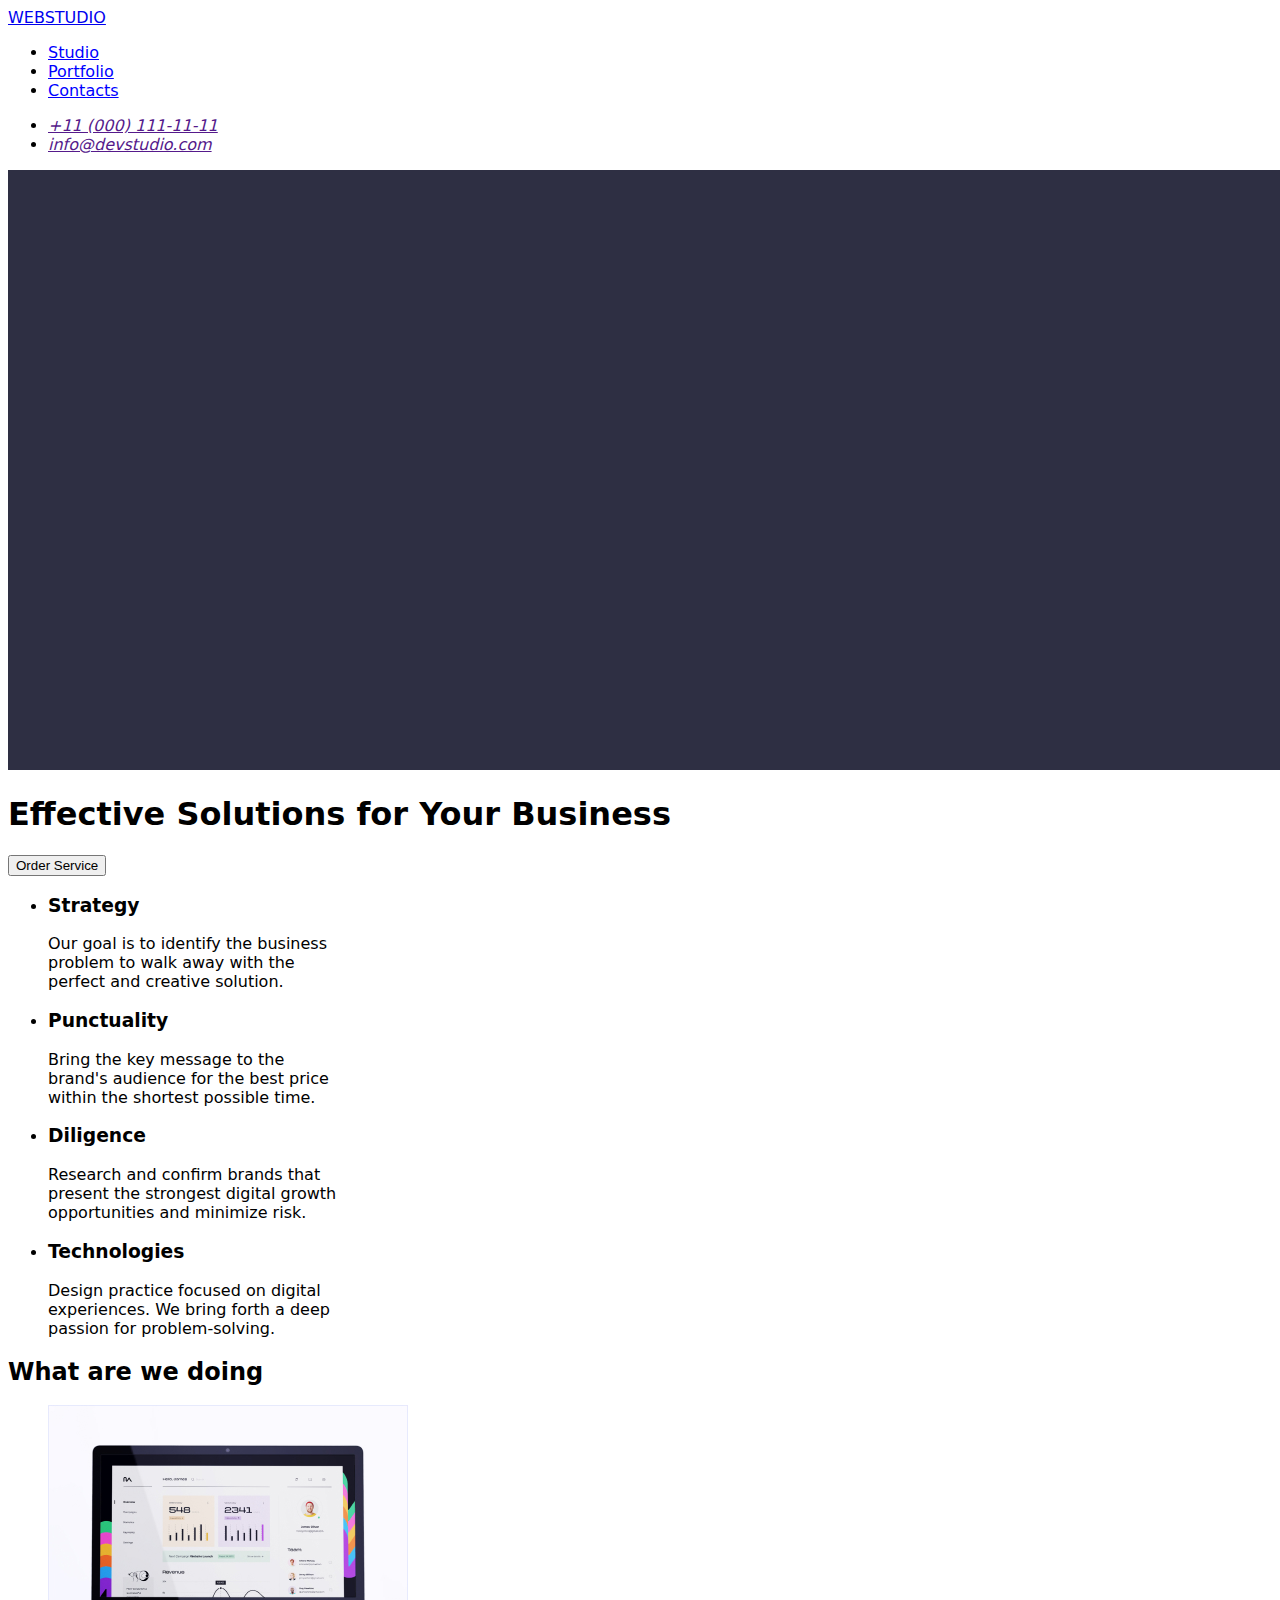
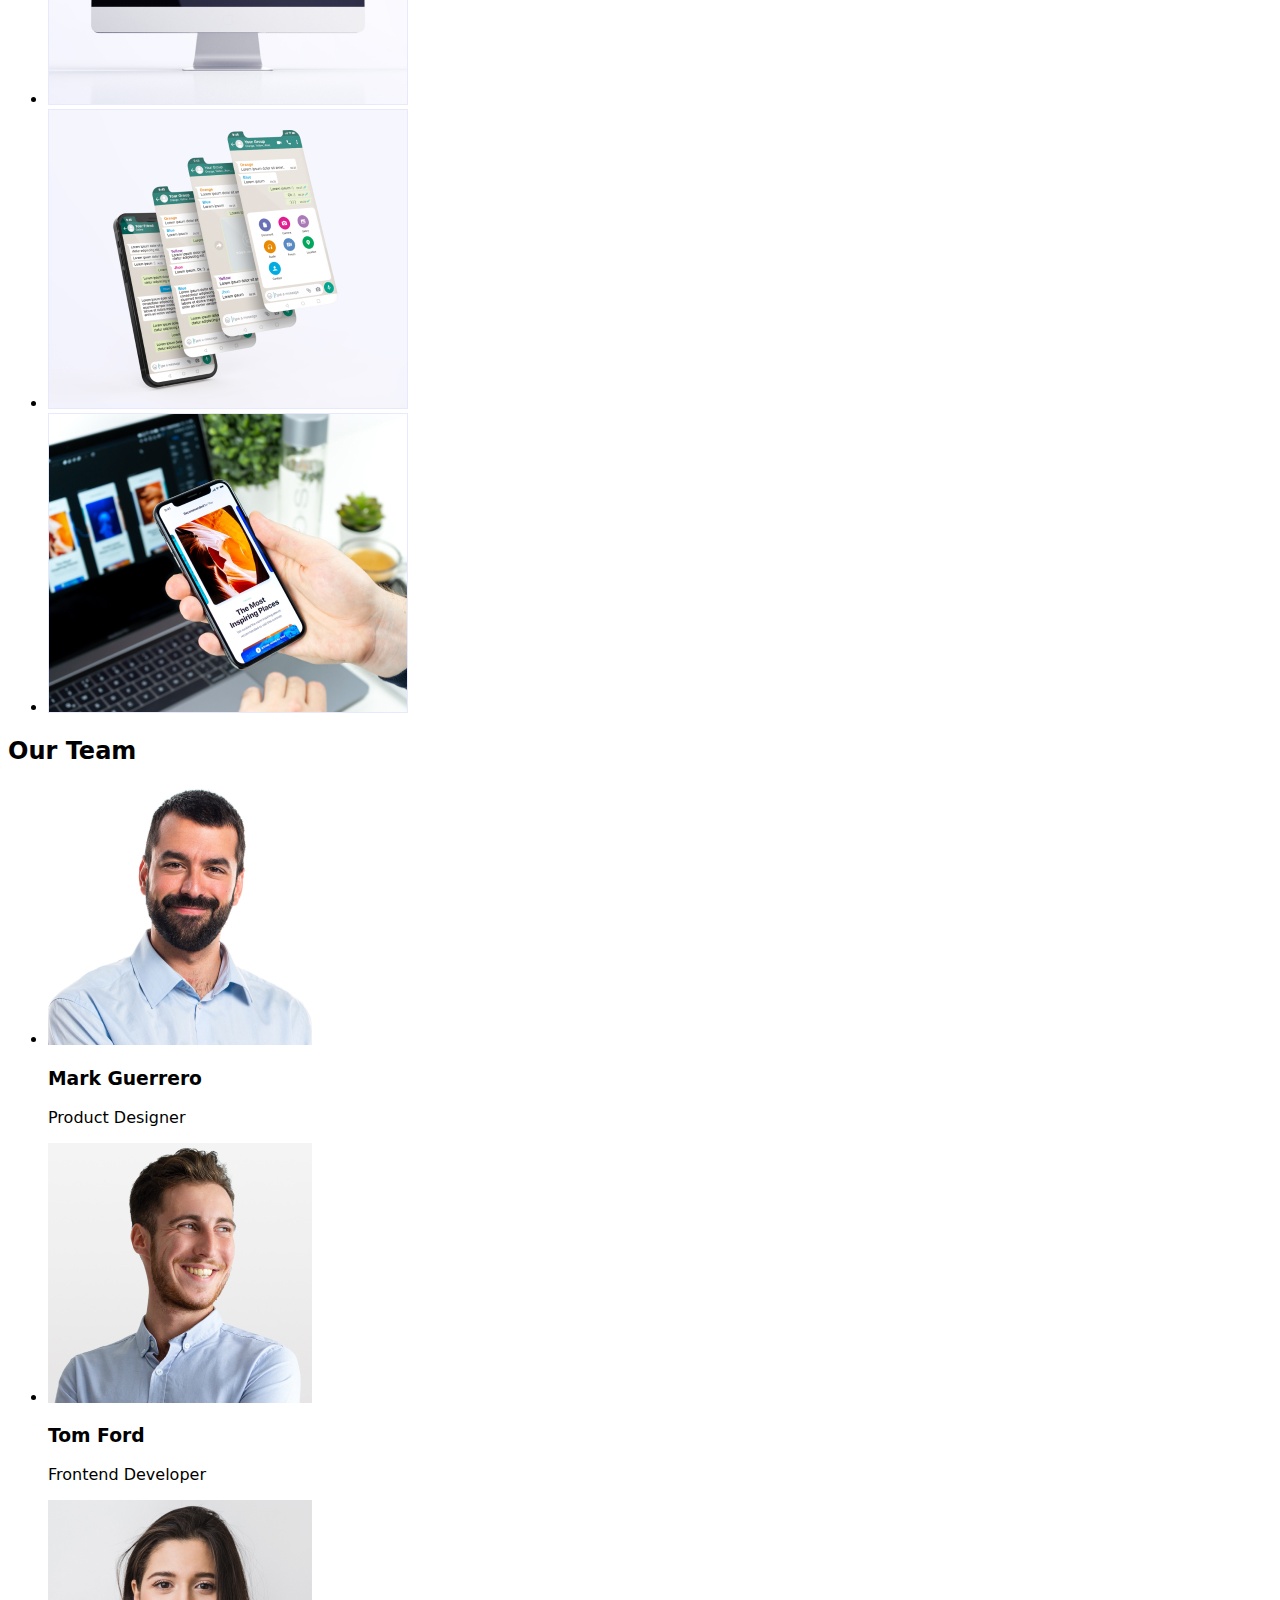
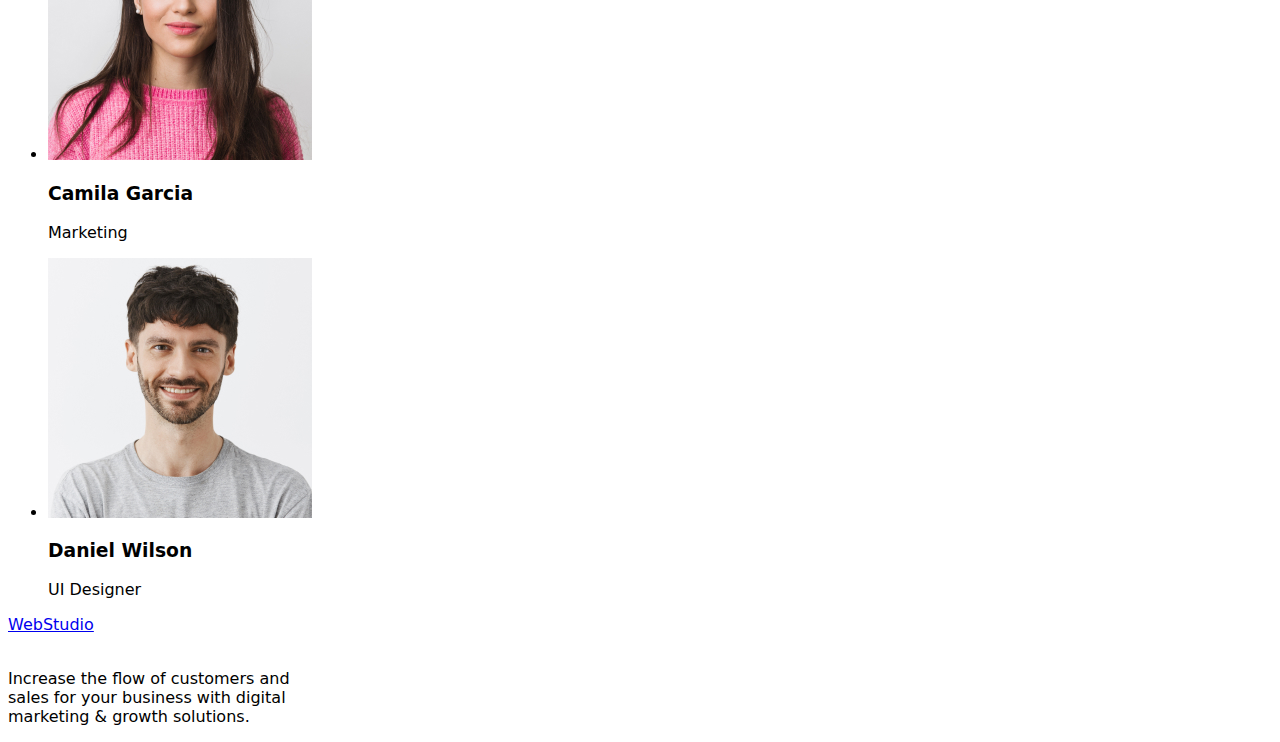
==== index.html @ 51aac75b "HW2" ====
<!doctype html>
<html lang="en">
    <head>
        <title>
            Effective Solutions for Your Business
        </title>

        <link rel="stylesheet" href="./css/style.css" />
        <link
        href="https://fonts.googleapis.com/css2?family=Raleway:wght@700&family=Roboto:wght@400;500;700;900&display=swap"
        rel="stylesheet"
      />
    </head>
    
    <body>

        <header class="main-header">

            <nav class="main-header-nav">
               <a href="index.html">WEBSTUDIO</a>

            <ul class="main-header-menu">
                
               <li class="main-header-menu-item"><a class="main-header-menu-link" href="index.html">Studio</a></li>
               <li class="main-header-menu-item"><a class="main-header-menu-link" href="portfolio.html">Portfolio</a></li>
               <li class="main-header-menu-item"><a class="main-header-menu-link" href="/">Contacts</a></li>
            
            </ul>
            </nav>

            <address>
                <ul>
                    <li><a href="">+11 (000) 111-11-11</a></li>
                    <li><a href="">info@devstudio.com</a></li>
                </ul>
            </address>
            
        </header>

        <main>
            <section class="hero">
                <img src="images/Dark-bg.jpg" alt="" width="1440">
                <h1>Effective Solutions
                for Your Business</h1>
                <button type="button">Order Service</button>
            </section>

            <section>
                <ul>
                    <li>
                        <h3>Strategy</h3>
                <p>Our goal is to identify the business <br>
                problem to walk away with the <br>
                perfect and creative solution.</p>
                    </li>
                    <li>
                        <h3>Punctuality</h3>
                <p>Bring the key message to the <br>
                brand's audience for the best price <br>
                within the shortest possible time.
            </p>
                    </li>
                    <li>
                        <h3>Diligence</h3>
                <p>Research and confirm brands that <br>
                present the strongest digital growth <br>
                opportunities and minimize risk.
            </p>
                    </li>
                    <li>
                        <h3>Technologies</h3>
                <p>Design practice focused on digital <br>
                experiences. We bring forth a deep <br>
                passion for problem-solving.
            </p>
                    </li>
                </ul>
                
            </section>
            
            
            
            
            
            <section class="What are we doing">
                <h2>What are we doing</h2>
                <ul>
                    <li>
                        <img src="images/img1.jpg" alt="monitor" width="360">
                    </li>
                    
                    <li><img src="images/img2.jpg" alt="smartphone1" width="360">
                    </li>
                    <li>
                        <img src="images/img3.jpg" alt="smartphone2" width="360">
                    </li>
                </ul>
                
                
            </section>
            
            <section class="Our Team">

                <h2>Our Team</h2>
                <ul>
                    <li>
                        <img src="images/TeamCard1.jpg" alt="" width="264">
                        <h3>Mark Guerrero</h3>
                        <p>Product Designer</p>
                    </li>
                    <li>
                        <img src="images/TeamCard2.jpg" alt="" width="264">
                        <h3>Tom Ford</h3>
                        <p>Frontend Developer</p>
                    </li>
                    <li>
                        <img src="images/TeamCard3.jpg" alt="" width="264">
                        <h3>Camila Garcia</h3>
                        <p>Marketing</p>
                    </li>
                    <li>
                        <img src="images/TeamCard4.jpg" alt="" width="264">
                        <h3>Daniel Wilson</h3>
                        <p>UI Designer</p>
                    </li>
                </ul>
                
                </section>

                    

        </main>

        <footer>
            <a href="index.html">WebStudio</a>
            <p> <br>
            Increase the flow of customers and <br> 
            sales for your business with digital <br> 
            marketing & growth solutions.
        </p>


        </footer>
         
    </body>
</html>
---- css/style.css ----
.main-header-menu-item > a {
    color: blue;

}
.main-header-menu-item > a:hover {
    color: green
}

body {
    font-family: system-ui, -apple-system, BlinkMacSystemFont, 'Segoe UI', Roboto, Oxygen, Ubuntu, Cantarell, 'Open Sans', 'Helvetica Neue', sans-serif;
}
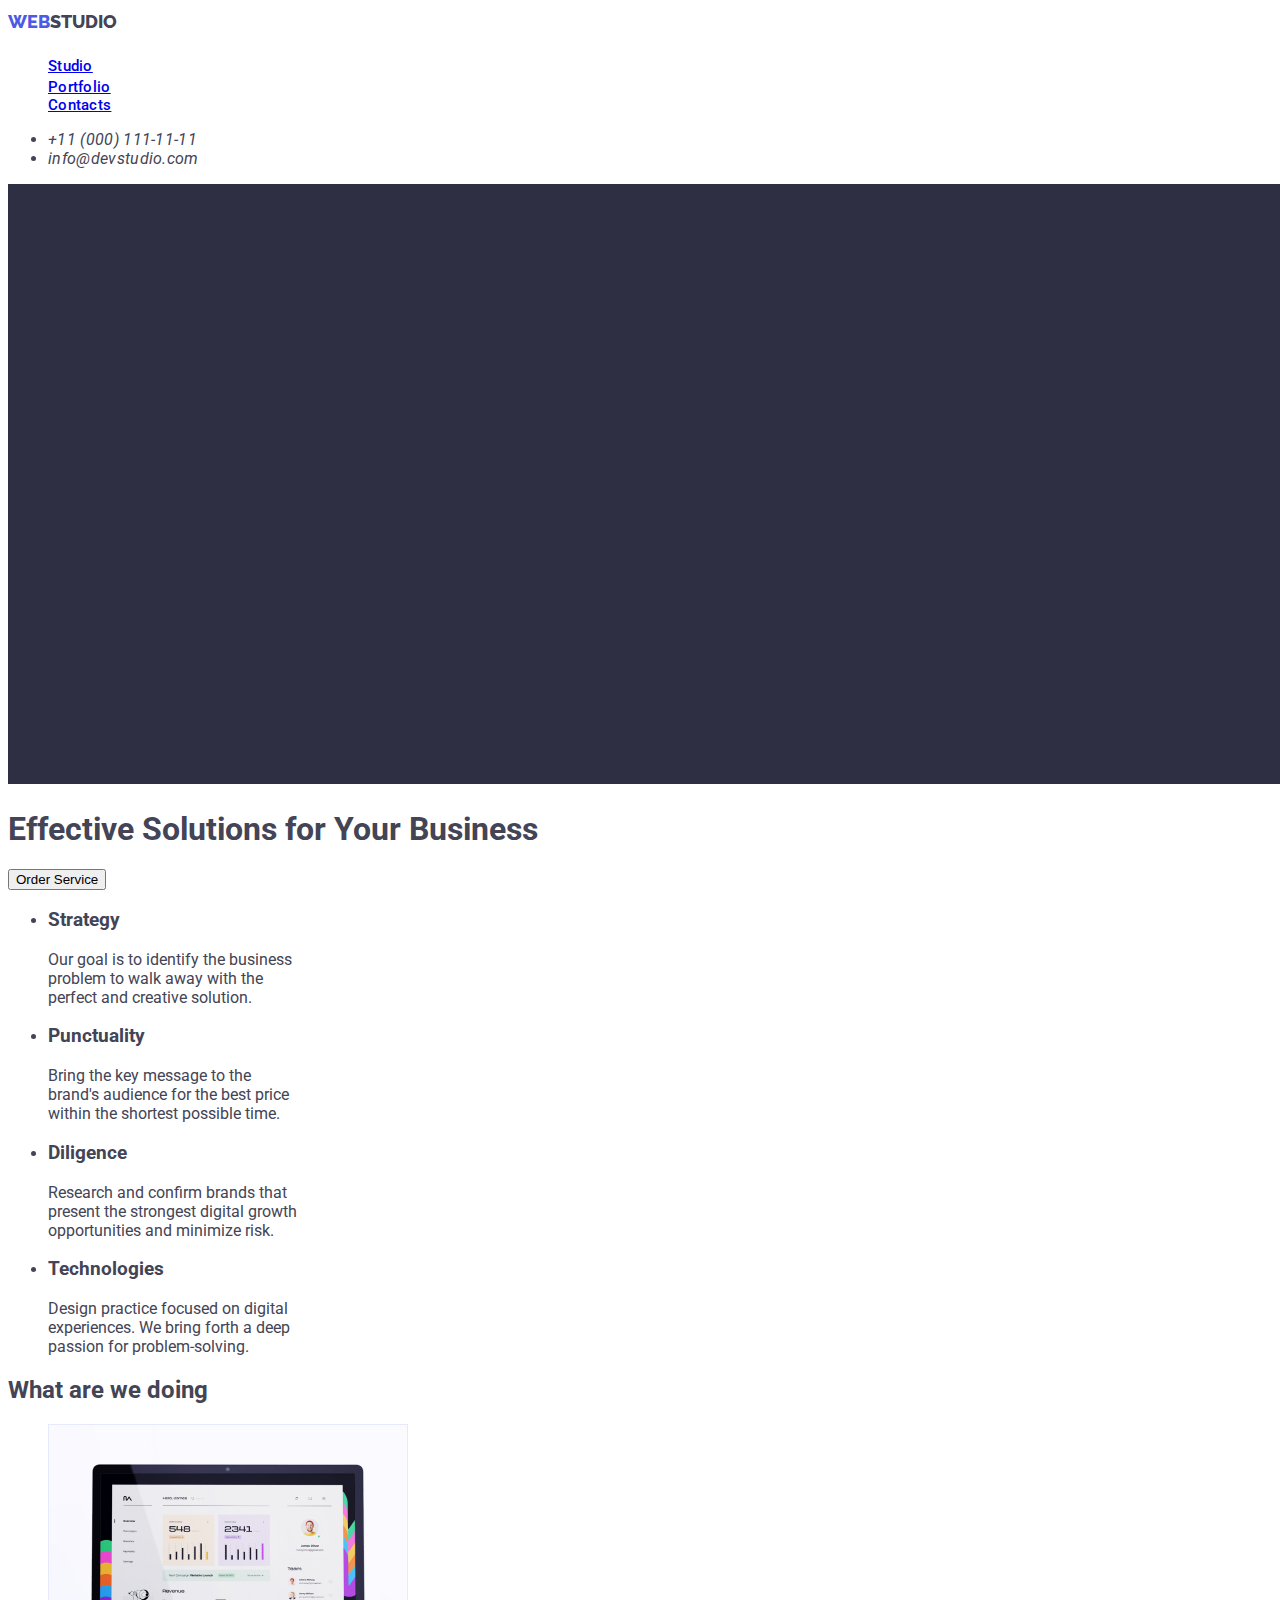
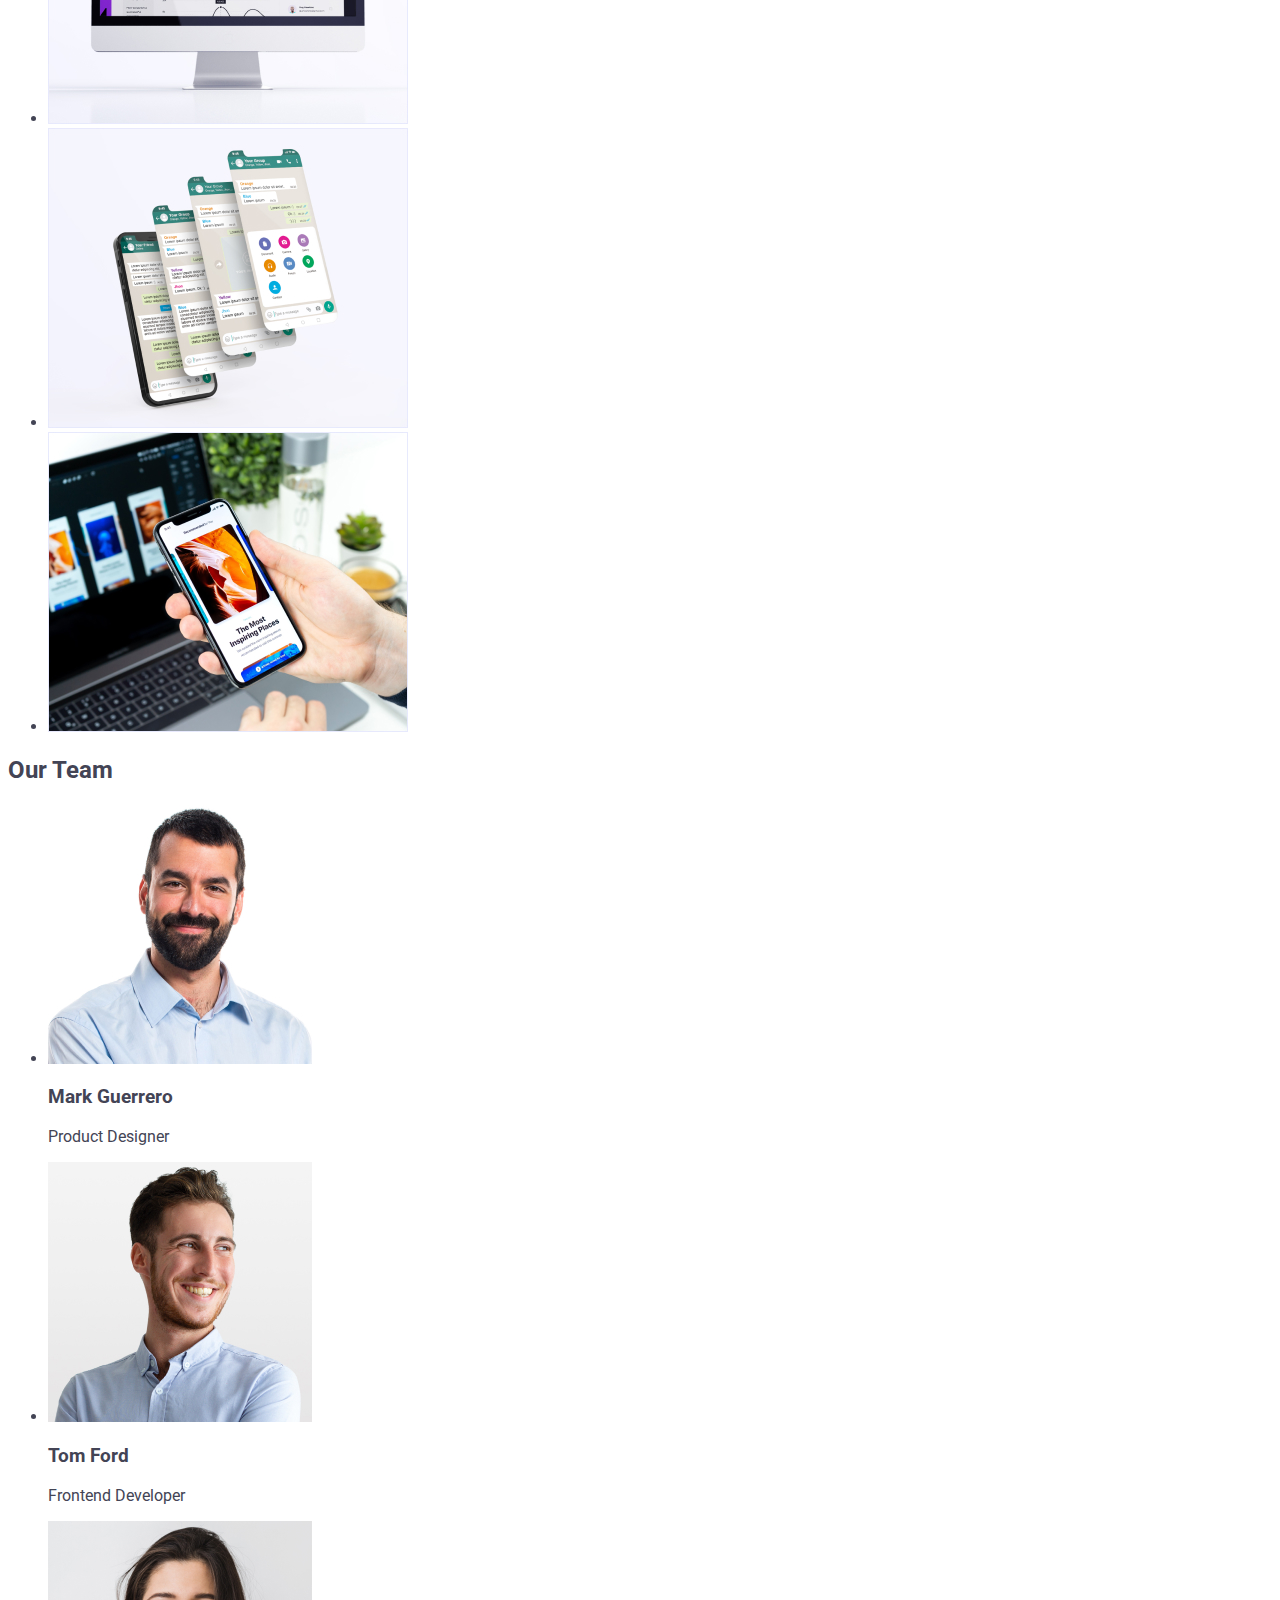
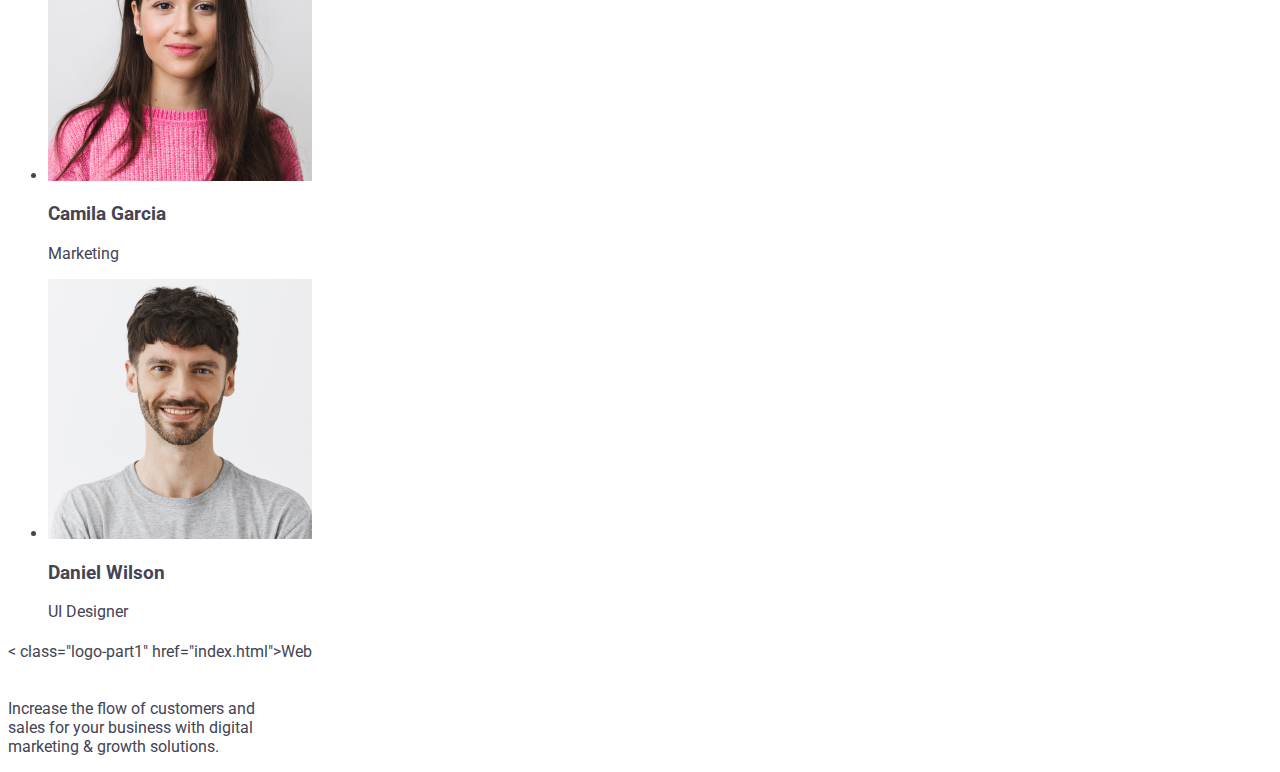
==== commit 6de7864d: "Ok" ====
--- a/index.html
+++ b/index.html
@@ -1,146 +1,134 @@
-<!doctype html>
+<!DOCTYPE html>
 <html lang="en">
-    <head>
-        <title>
-            Effective Solutions for Your Business
-        </title>
+  <head>
+    <title>Effective Solutions for Your Business</title>
 
-        <link rel="stylesheet" href="./css/style.css" />
-        <link
-        href="https://fonts.googleapis.com/css2?family=Raleway:wght@700&family=Roboto:wght@400;500;700;900&display=swap"
-        rel="stylesheet"
-      />
-    </head>
-    
-    <body>
+    <link rel="stylesheet" href="./css/style.css" />
+    <link
+      href="https://fonts.googleapis.com/css2?family=Raleway:wght@700&family=Roboto:wght@400;500;700;900&display=swap"
+      rel="stylesheet"
+    />
+  </head>
 
-        <header class="main-header">
+  <body>
+    <header class="page-header">
+      <nav>
+        <a class="logo-part1" href="index.html">WEB<span class="logo-part2black">STUDIO</span>
 
-            <nav class="main-header-nav">
-               <a href="index.html">WEBSTUDIO</a>
+        <ul class="nav-menu-list">
+          <li class="item">
+            <a class="current-page" href="index.html">Studio</a>
+          </li>
+          <li class="item">
+            <a class="page" href="portfolio.html">Portfolio</a>
+          </li>
+          <li class="item">
+            <a class="page" href="/">Contacts</a>
+          </li>
+        </ul>
+      </nav>
 
-            <ul class="main-header-menu">
-                
-               <li class="main-header-menu-item"><a class="main-header-menu-link" href="index.html">Studio</a></li>
-               <li class="main-header-menu-item"><a class="main-header-menu-link" href="portfolio.html">Portfolio</a></li>
-               <li class="main-header-menu-item"><a class="main-header-menu-link" href="/">Contacts</a></li>
-            
-            </ul>
-            </nav>
+      <address>
+        <ul class="contacts-menu">
+          <li><a class="item" href="tel:+11 (000) 111-11-11">+11 (000) 111-11-11</a></li>
+          <li><a class="item" href="mailto:info@devstudio.com">info@devstudio.com</a></li>
+        </ul>
+      </address>
+    </header>
 
-            <address>
-                <ul>
-                    <li><a href="">+11 (000) 111-11-11</a></li>
-                    <li><a href="">info@devstudio.com</a></li>
-                </ul>
-            </address>
-            
-        </header>
+    <main>
+      <section class="hero">
+        <img src="images/Dark-bg.jpg" alt="" width="1440" />
+        <h1>Effective Solutions for Your Business</h1>
+        <button type="button">Order Service</button>
+      </section>
 
-        <main>
-            <section class="hero">
-                <img src="images/Dark-bg.jpg" alt="" width="1440">
-                <h1>Effective Solutions
-                for Your Business</h1>
-                <button type="button">Order Service</button>
-            </section>
+      <section>
+        <ul>
+          <li>
+            <h3>Strategy</h3>
+            <p>
+              Our goal is to identify the business <br />
+              problem to walk away with the <br />
+              perfect and creative solution.
+            </p>
+          </li>
+          <li>
+            <h3>Punctuality</h3>
+            <p>
+              Bring the key message to the <br />
+              brand's audience for the best price <br />
+              within the shortest possible time.
+            </p>
+          </li>
+          <li>
+            <h3>Diligence</h3>
+            <p>
+              Research and confirm brands that <br />
+              present the strongest digital growth <br />
+              opportunities and minimize risk.
+            </p>
+          </li>
+          <li>
+            <h3>Technologies</h3>
+            <p>
+              Design practice focused on digital <br />
+              experiences. We bring forth a deep <br />
+              passion for problem-solving.
+            </p>
+          </li>
+        </ul>
+      </section>
 
-            <section>
-                <ul>
-                    <li>
-                        <h3>Strategy</h3>
-                <p>Our goal is to identify the business <br>
-                problem to walk away with the <br>
-                perfect and creative solution.</p>
-                    </li>
-                    <li>
-                        <h3>Punctuality</h3>
-                <p>Bring the key message to the <br>
-                brand's audience for the best price <br>
-                within the shortest possible time.
-            </p>
-                    </li>
-                    <li>
-                        <h3>Diligence</h3>
-                <p>Research and confirm brands that <br>
-                present the strongest digital growth <br>
-                opportunities and minimize risk.
-            </p>
-                    </li>
-                    <li>
-                        <h3>Technologies</h3>
-                <p>Design practice focused on digital <br>
-                experiences. We bring forth a deep <br>
-                passion for problem-solving.
-            </p>
-                    </li>
-                </ul>
-                
-            </section>
-            
-            
-            
-            
-            
-            <section class="What are we doing">
-                <h2>What are we doing</h2>
-                <ul>
-                    <li>
-                        <img src="images/img1.jpg" alt="monitor" width="360">
-                    </li>
-                    
-                    <li><img src="images/img2.jpg" alt="smartphone1" width="360">
-                    </li>
-                    <li>
-                        <img src="images/img3.jpg" alt="smartphone2" width="360">
-                    </li>
-                </ul>
-                
-                
-            </section>
-            
-            <section class="Our Team">
+      <section class="What are we doing">
+        <h2>What are we doing</h2>
+        <ul>
+          <li>
+            <img src="images/img1.jpg" alt="monitor" width="360" />
+          </li>
 
-                <h2>Our Team</h2>
-                <ul>
-                    <li>
-                        <img src="images/TeamCard1.jpg" alt="" width="264">
-                        <h3>Mark Guerrero</h3>
-                        <p>Product Designer</p>
-                    </li>
-                    <li>
-                        <img src="images/TeamCard2.jpg" alt="" width="264">
-                        <h3>Tom Ford</h3>
-                        <p>Frontend Developer</p>
-                    </li>
-                    <li>
-                        <img src="images/TeamCard3.jpg" alt="" width="264">
-                        <h3>Camila Garcia</h3>
-                        <p>Marketing</p>
-                    </li>
-                    <li>
-                        <img src="images/TeamCard4.jpg" alt="" width="264">
-                        <h3>Daniel Wilson</h3>
-                        <p>UI Designer</p>
-                    </li>
-                </ul>
-                
-                </section>
+          <li><img src="images/img2.jpg" alt="smartphone1" width="360" /></li>
+          <li>
+            <img src="images/img3.jpg" alt="smartphone2" width="360" />
+          </li>
+        </ul>
+      </section>
 
-                    
+      <section class="Our Team">
+        <h2>Our Team</h2>
+        <ul>
+          <li>
+            <img src="images/TeamCard1.jpg" alt="" width="264" />
+            <h3>Mark Guerrero</h3>
+            <p>Product Designer</p>
+          </li>
+          <li>
+            <img src="images/TeamCard2.jpg" alt="" width="264" />
+            <h3>Tom Ford</h3>
+            <p>Frontend Developer</p>
+          </li>
+          <li>
+            <img src="images/TeamCard3.jpg" alt="" width="264" />
+            <h3>Camila Garcia</h3>
+            <p>Marketing</p>
+          </li>
+          <li>
+            <img src="images/TeamCard4.jpg" alt="" width="264" />
+            <h3>Daniel Wilson</h3>
+            <p>UI Designer</p>
+          </li>
+        </ul>
+      </section>
+    </main>
 
-        </main>
-
-        <footer>
-            <a href="index.html">WebStudio</a>
-            <p> <br>
-            Increase the flow of customers and <br> 
-            sales for your business with digital <br> 
-            marketing & growth solutions.
-        </p>
-
-
-        </footer>
-         
-    </body>
+    <footer>
+      < class="logo-part1" href="index.html">Web<span class="logo-part2white">Studio</span>
+      <p>
+        <br />
+        Increase the flow of customers and <br />
+        sales for your business with digital <br />
+        marketing & growth solutions.
+      </p>
+    </footer>
+  </body>
 </html>
--- a/css/style.css
+++ b/css/style.css
@@ -1,11 +1,77 @@
-.main-header-menu-item > a {
-    color: blue;
+:root {
+    --white: #FFFFFF;
+    --navyblue: #2E2F42;
+    --iris: #4D5AE5;
+    --slate: #434455;
+    --ocean: #404BBF;
+}
+
+body{
+    background-color: var(--white);
+    color: var(--slate);
+    font-family: 'Roboto';
+    font-size: 16px;
 
 }
-.main-header-menu-item > a:hover {
-    color: green
+.logo-part1{
+    color: var(--iris);
+    font-family: 'Raleway';
+    font-size: 18px;
+    font-weight: 800;
+    line-height: 1.5;
+    text-decoration: none;
+
 }
 
-body {
-    font-family: system-ui, -apple-system, BlinkMacSystemFont, 'Segoe UI', Roboto, Oxygen, Ubuntu, Cantarell, 'Open Sans', 'Helvetica Neue', sans-serif;
-}+.logo-part2black{
+    color: var(--slate);
+    font-family: 'Raleway';
+    font-size: 18px;
+    font-weight: 800;
+    line-height: 1.5;
+    text-decoration: none;
+
+
+}
+
+.logo-part2white{
+    color: var(--white);
+    font-family: 'Raleway';
+    font-size: 18px;
+    font-weight: 800;
+    line-height: 1.5;
+    text-decoration: none;
+
+}
+
+.nav-menu-list{
+    list-style: none;
+}
+
+.nav-menu-list .item{
+    color: var(--navyblue);
+    font-size: 15px;
+    font-weight: 500;
+    letter-spacing:0.02em;
+    line-height: 1.2;
+    text-decoration: none;
+}
+
+.nav-menu-list .item :hover,
+.nav-menu-list .item :focus,
+.contacts-menu .item :hover,
+.contacts-menu .item :focus{
+    color: var(--ocean);
+}
+
+.contacts-menu .item{
+    color: var(--slate);
+    font-size: 16px;
+    font-weight: 400;
+    letter-spacing:0.02em;
+    line-height: 1.2;
+    text-decoration: none;
+
+}
+
+
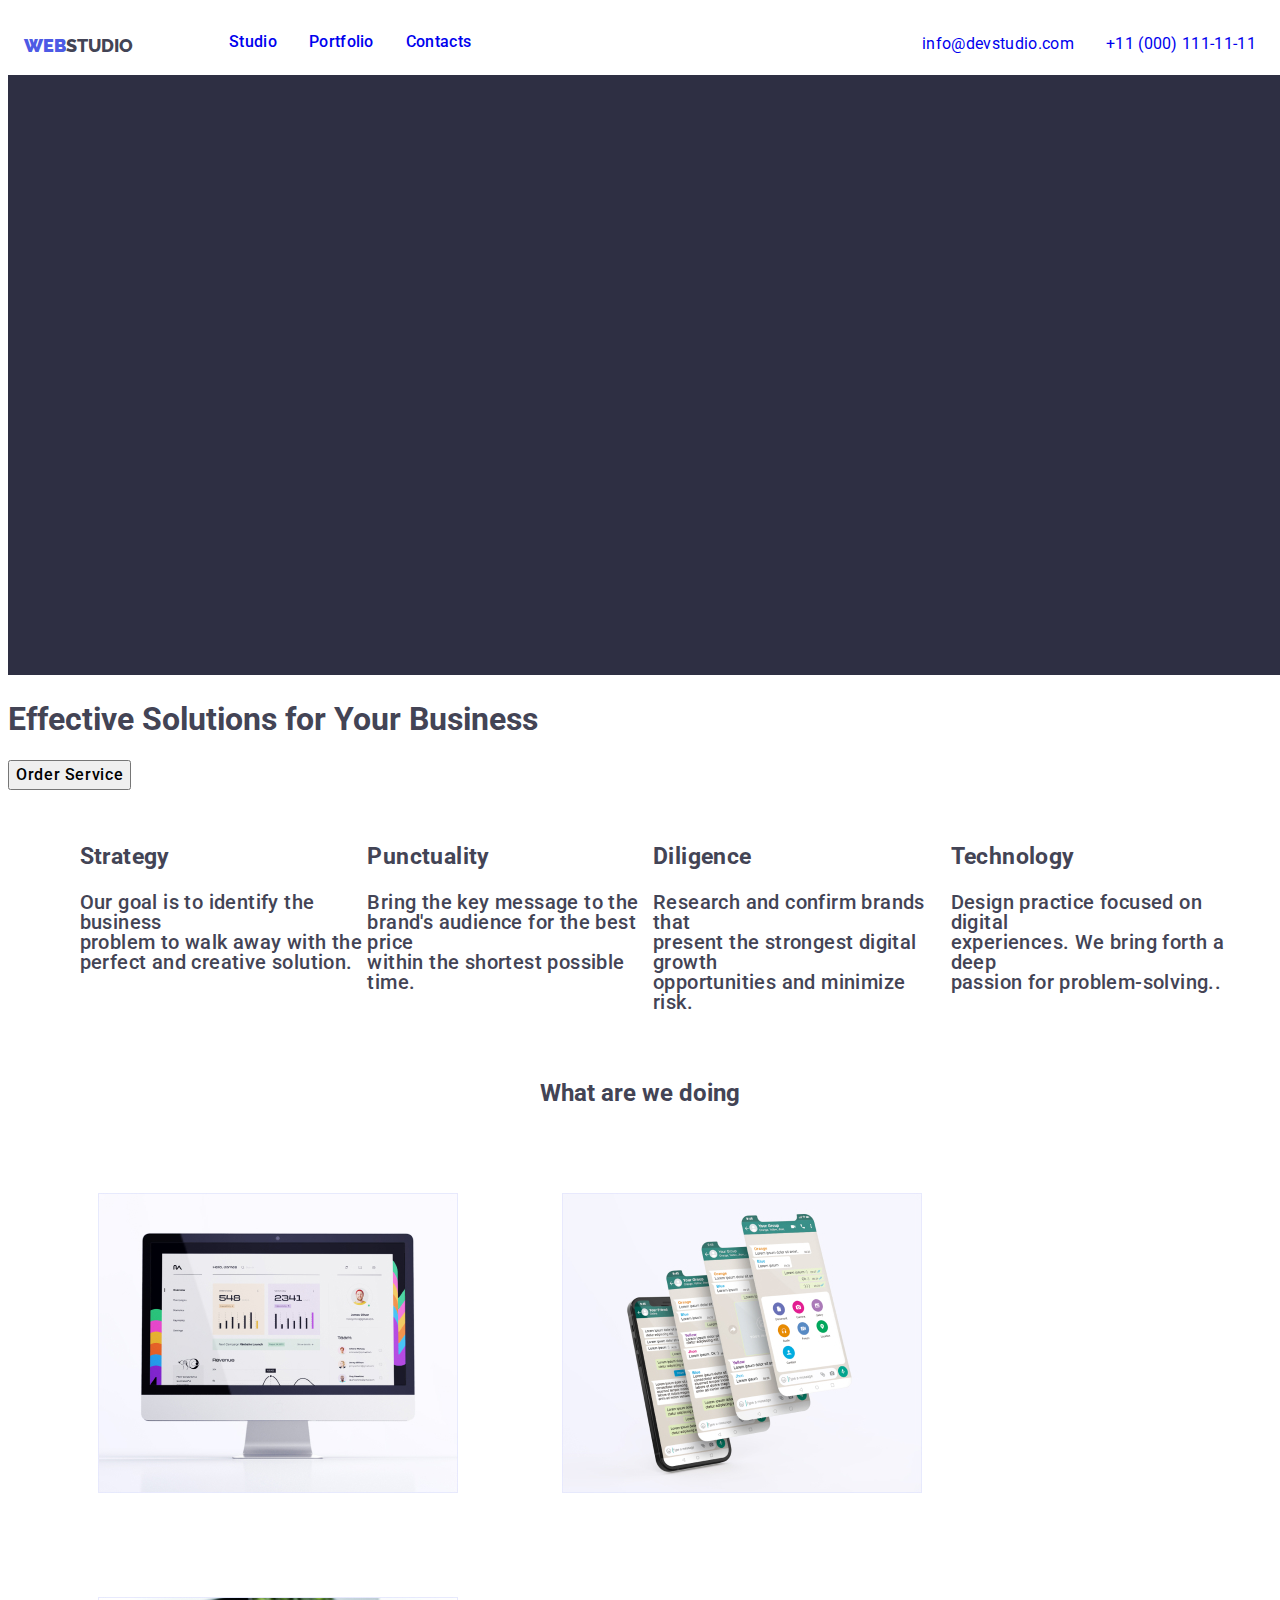
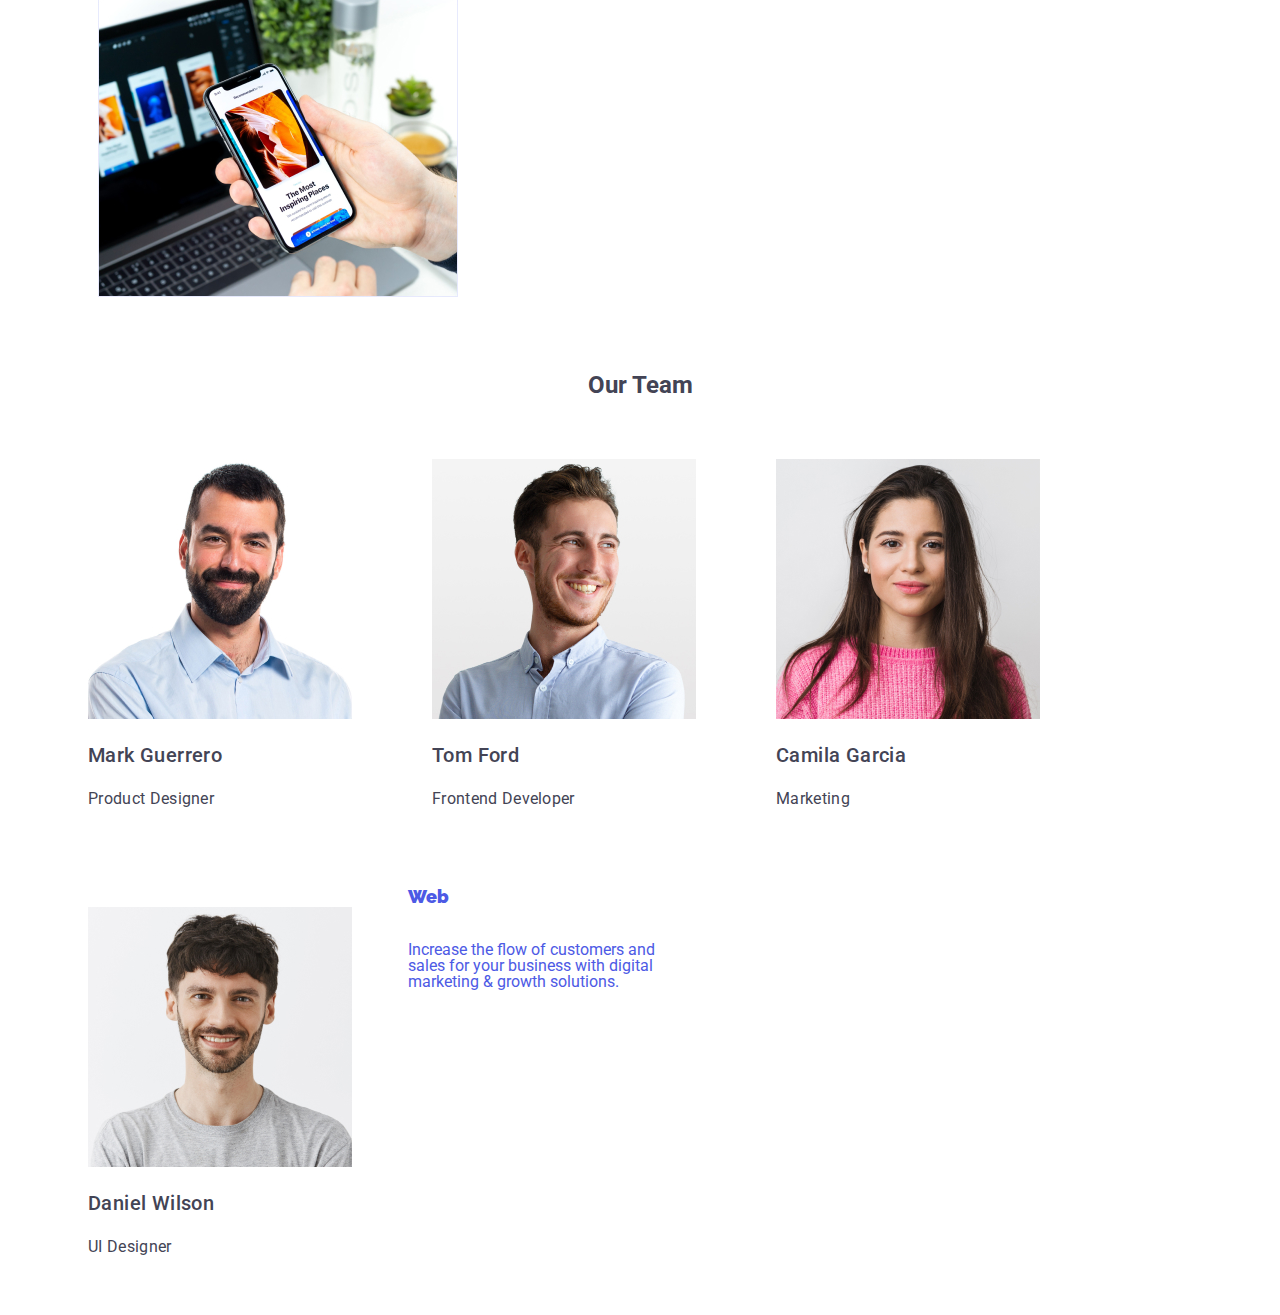
==== commit 3fe9fd4f: "vdvss" ====
--- a/index.html
+++ b/index.html
@@ -4,8 +4,9 @@
     <title>Effective Solutions for Your Business</title>
 
     <link rel="stylesheet" href="./css/style.css" />
+    
     <link
-      href="https://fonts.googleapis.com/css2?family=Raleway:wght@700&family=Roboto:wght@400;500;700;900&display=swap"
+      href="https://fonts.googleapis.com/css2?family=Raleway:wght@700;900&family=Roboto:wght@400;500;700;900&display=swap"
       rel="stylesheet"
     />
   </head>
@@ -16,22 +17,24 @@
         <a class="logo-part1" href="index.html">WEB<span class="logo-part2black">STUDIO</span>
 
         <ul class="nav-menu-list">
+         
+         
           <li class="item">
-            <a class="current-page" href="index.html">Studio</a>
+            <a class="menu-item-page" href="index.html">Studio</a>
           </li>
           <li class="item">
-            <a class="page" href="portfolio.html">Portfolio</a>
+            <a class="menu-item-page" href="portfolio.html">Portfolio</a>
           </li>
           <li class="item">
-            <a class="page" href="/">Contacts</a>
-          </li>
+            <a class="menu-item-page" href="/">Contacts</a>
+          </li class=>
         </ul>
       </nav>
 
       <address>
         <ul class="contacts-menu">
-          <li><a class="item" href="tel:+11 (000) 111-11-11">+11 (000) 111-11-11</a></li>
-          <li><a class="item" href="mailto:info@devstudio.com">info@devstudio.com</a></li>
+          <li><a class="contacts-page" href="tel:+11 (000) 111-11-11">+11 (000) 111-11-11</a></li>
+          <li><a class="contacts-page" href="mailto:info@devstudio.com">info@devstudio.com</a></li>
         </ul>
       </address>
     </header>
@@ -39,91 +42,120 @@
     <main>
       <section class="hero">
         <img src="images/Dark-bg.jpg" alt="" width="1440" />
-        <h1>Effective Solutions for Your Business</h1>
-        <button type="button">Order Service</button>
+        <h1 class="effective-text">Effective Solutions for Your Business</h1>
+        <button type="button" class="order-button">Order Service</button>
       </section>
 
-      <section>
-        <ul>
-          <li>
-            <h3>Strategy</h3>
-            <p>
-              Our goal is to identify the business <br />
-              problem to walk away with the <br />
-              perfect and creative solution.
-            </p>
-          </li>
-          <li>
-            <h3>Punctuality</h3>
-            <p>
-              Bring the key message to the <br />
-              brand's audience for the best price <br />
-              within the shortest possible time.
-            </p>
-          </li>
-          <li>
-            <h3>Diligence</h3>
-            <p>
-              Research and confirm brands that <br />
-              present the strongest digital growth <br />
-              opportunities and minimize risk.
-            </p>
-          </li>
-          <li>
-            <h3>Technologies</h3>
-            <p>
-              Design practice focused on digital <br />
-              experiences. We bring forth a deep <br />
-              passion for problem-solving.
-            </p>
-          </li>
+      <section class="one">
+        <ul class="one-list">
+          
+        
+            <li>
+              <h3>Strategy</h3>
+                <p>
+                Our goal is to identify the business <br />
+                problem to walk away with the <br />
+                perfect and creative solution.
+                </p>
+              </li>
+            
+            
+            <li>
+
+
+         
+          
+          
+            <li>
+              <h3>Punctuality</h3>
+              <p>
+                Bring the key message to the <br />
+                brand's audience for the best price <br />
+                within the shortest possible time.
+              </p>
+            </li>
+            
+          
+
+          
+            <li>
+              <h3>Diligence</h3>
+              <p>
+                Research and confirm brands that <br />
+                present the strongest digital growth <br />
+                opportunities and minimize risk.
+              </p>
+            </li>
+
+          
+
+          
+            <li>
+              <h3>Technology</h3>
+              <p>
+                Design practice focused on digital<br /> 
+                experiences. We bring forth a deep <br />
+                passion for problem-solving..
+              </p>
+            </li>
+
+          
+
+        
+
+
+
+
+          
+
         </ul>
       </section>
 
-      <section class="What are we doing">
-        <h2>What are we doing</h2>
-        <ul>
-          <li>
+      <section class="what-are-we-doing">
+        <h2 class="wawd">What are we doing</h2>
+        <ul class="task-list">
+          <li class="wawd-images">
             <img src="images/img1.jpg" alt="monitor" width="360" />
           </li>
 
-          <li><img src="images/img2.jpg" alt="smartphone1" width="360" /></li>
-          <li>
+          <li class="wawd-images"><img src="images/img2.jpg" alt="smartphone1" width="360" /></li>
+          <li class="wawd-images">
             <img src="images/img3.jpg" alt="smartphone2" width="360" />
           </li>
         </ul>
       </section>
 
-      <section class="Our Team">
-        <h2>Our Team</h2>
+      <section class="our-team">
+        <h2 class="our-team-text">Our Team</h2>
         <ul>
-          <li>
+          <li class="team-profile">
             <img src="images/TeamCard1.jpg" alt="" width="264" />
-            <h3>Mark Guerrero</h3>
-            <p>Product Designer</p>
+            <h3 class="profile-name">Mark Guerrero</h3>
+            <p class="profile-post">Product Designer</p>
           </li>
-          <li>
+          <li class="team-profile">
             <img src="images/TeamCard2.jpg" alt="" width="264" />
-            <h3>Tom Ford</h3>
-            <p>Frontend Developer</p>
+            <h3 class="profile-name">Tom Ford</h3>
+            <p class="profile-post">Frontend Developer</p>
           </li>
-          <li>
+          <li class="team-profile">
             <img src="images/TeamCard3.jpg" alt="" width="264" />
-            <h3>Camila Garcia</h3>
-            <p>Marketing</p>
+            <h3 class="profile-name">Camila Garcia</h3>
+            <p class="profile-post">Marketing</p>
           </li>
-          <li>
+          <li class="team-profile">
             <img src="images/TeamCard4.jpg" alt="" width="264" />
-            <h3>Daniel Wilson</h3>
-            <p>UI Designer</p>
+            <h3 class="profile-name">Daniel Wilson</h3>
+            <p class="profile-post">UI Designer</p>
           </li>
         </ul>
       </section>
     </main>
 
     <footer>
-      < class="logo-part1" href="index.html">Web<span class="logo-part2white">Studio</span>
-      <p>
+      <a class="logo-part1" href="index.html">Web<span class="logo-part2white">Studio</span>
+      
+        <p class="foot-description">
         <br />
         Increase the flow of customers and <br />
         sales for your business with digital <br />
--- a/css/style.css
+++ b/css/style.css
@@ -4,6 +4,8 @@
     --iris: #4D5AE5;
     --slate: #434455;
     --ocean: #404BBF;
+
+    
 }
 
 body{
@@ -13,13 +15,64 @@
     font-size: 16px;
 
 }
+
+/*.page-header{
+    display: inline-flex;
+     
+    
+}*/
+
+.menu-item-page,.logo-part1
+{
+    float: left;
+    padding: 16px;
+  }
+
+.contacts-page{
+    float: right;
+    padding: 16px;
+}
+  
+ .wawd{
+    text-align:center;
+    padding:16px
+
+ }
+    
+ .wawd-images{
+    display: inline-block;
+    padding: 50px;
+    
+}
+
+.our-team-text{
+    text-align: center;
+}
+.team-profile{
+    float: left;
+    padding: 40px;
+}
+
+.one-list{
+    list-style: none;
+    display: flex;
+    margin: 2.5%;
+    
+}
+
+  
+
+
+
 .logo-part1{
     color: var(--iris);
     font-family: 'Raleway';
     font-size: 18px;
-    font-weight: 800;
+    font-weight: 900;
     line-height: 1.5;
     text-decoration: none;
+    
+
 
 }
 
@@ -30,6 +83,7 @@
     font-weight: 800;
     line-height: 1.5;
     text-decoration: none;
+    
 
 
 }
@@ -44,34 +98,133 @@
 
 }
 
-.nav-menu-list{
-    list-style: none;
-}
-
-.nav-menu-list .item{
+.nav-menu-list :hover{
+    color: var(--ocean);
+    
+}
+.menu-item-page{
+    font-family: 'Roboto';
+    font-size: 16px;
+    font-style: normal;
+    font-weight: 500;
+    letter-spacing: 0.32px;
+    text-decoration: none;
+
+    
+}
+
+.contacts-page:hover{
+    color: var(--white);
+    
+
+}
+
+.contacts-page{
+    font-family: 'Roboto';
+    font-size: 16px;
+    font-style: normal;
+    font-weight: 400;
+    line-height: 24px;
+    letter-spacing: 0.32px;
+    text-decoration: none;
+
+}
+
+
+.nav-menu-list {
     color: var(--navyblue);
     font-size: 15px;
     font-weight: 500;
     letter-spacing:0.02em;
     line-height: 1.2;
-    text-decoration: none;
-}
-
-.nav-menu-list .item :hover,
-.nav-menu-list .item :focus,
-.contacts-menu .item :hover,
-.contacts-menu .item :focus{
-    color: var(--ocean);
-}
-
-.contacts-menu .item{
+    list-style: none;
+    text-decoration: none;
+    
+}
+
+
+.one{
+    text-decoration: none;
+    font-family: 'Roboto';
+    font-size: 20px;
+    font-weight: 500;
+    line-height: 1;
+    letter-spacing: 0.4px;
+}
+
+
+
+button:hover{
+    cursor: pointer;
+}
+
+button{
+    font-family: 'Roboto';
+    font-size: 16px;
+    font-style: normal;
+    font-weight: 500;
+    line-height: 24px; /* 150% */
+    letter-spacing: 0.64px;
+}
+
+.contacts-menu {
     color: var(--slate);
     font-size: 16px;
+    font-weight: 500;
+    letter-spacing:0.02em;
+    line-height: 1;
+    text-decoration: none;
+    list-style: none;
+    font-style: normal;
+
+}
+
+.task-list{
+    list-style: none;
+}
+
+.team-profile{
+    list-style: none;
+}
+
+.profile-name{
+    font-family: Roboto;
+    font-size: 20px;
+    font-style: normal;
+    font-weight: 500;
+    line-height: 24px; /* 120% */
+    letter-spacing: 0.4px;
+
+}
+
+.profile-post{
+    font-family: 'Roboto';
+    font-size: 16px;
+    font-style: normal;
     font-weight: 400;
-    letter-spacing:0.02em;
-    line-height: 1.2;
-    text-decoration: none;
-
-}
-
-
+    line-height: 24px; /* 150% */
+    letter-spacing: 0.32px;
+
+}
+
+
+.foot-description{
+    color: var(--black);
+    font-family: Roboto;
+    font-size: 16px;
+    font-style: normal;
+    font-weight: 400;
+    line-height: 1
+    
+}
+
+.port-page, .port-main, .port-list{
+    list-style: none;
+    text-decoration: none;
+}
+
+.port-list:hover:{
+    color: var(--white);
+}
+
+
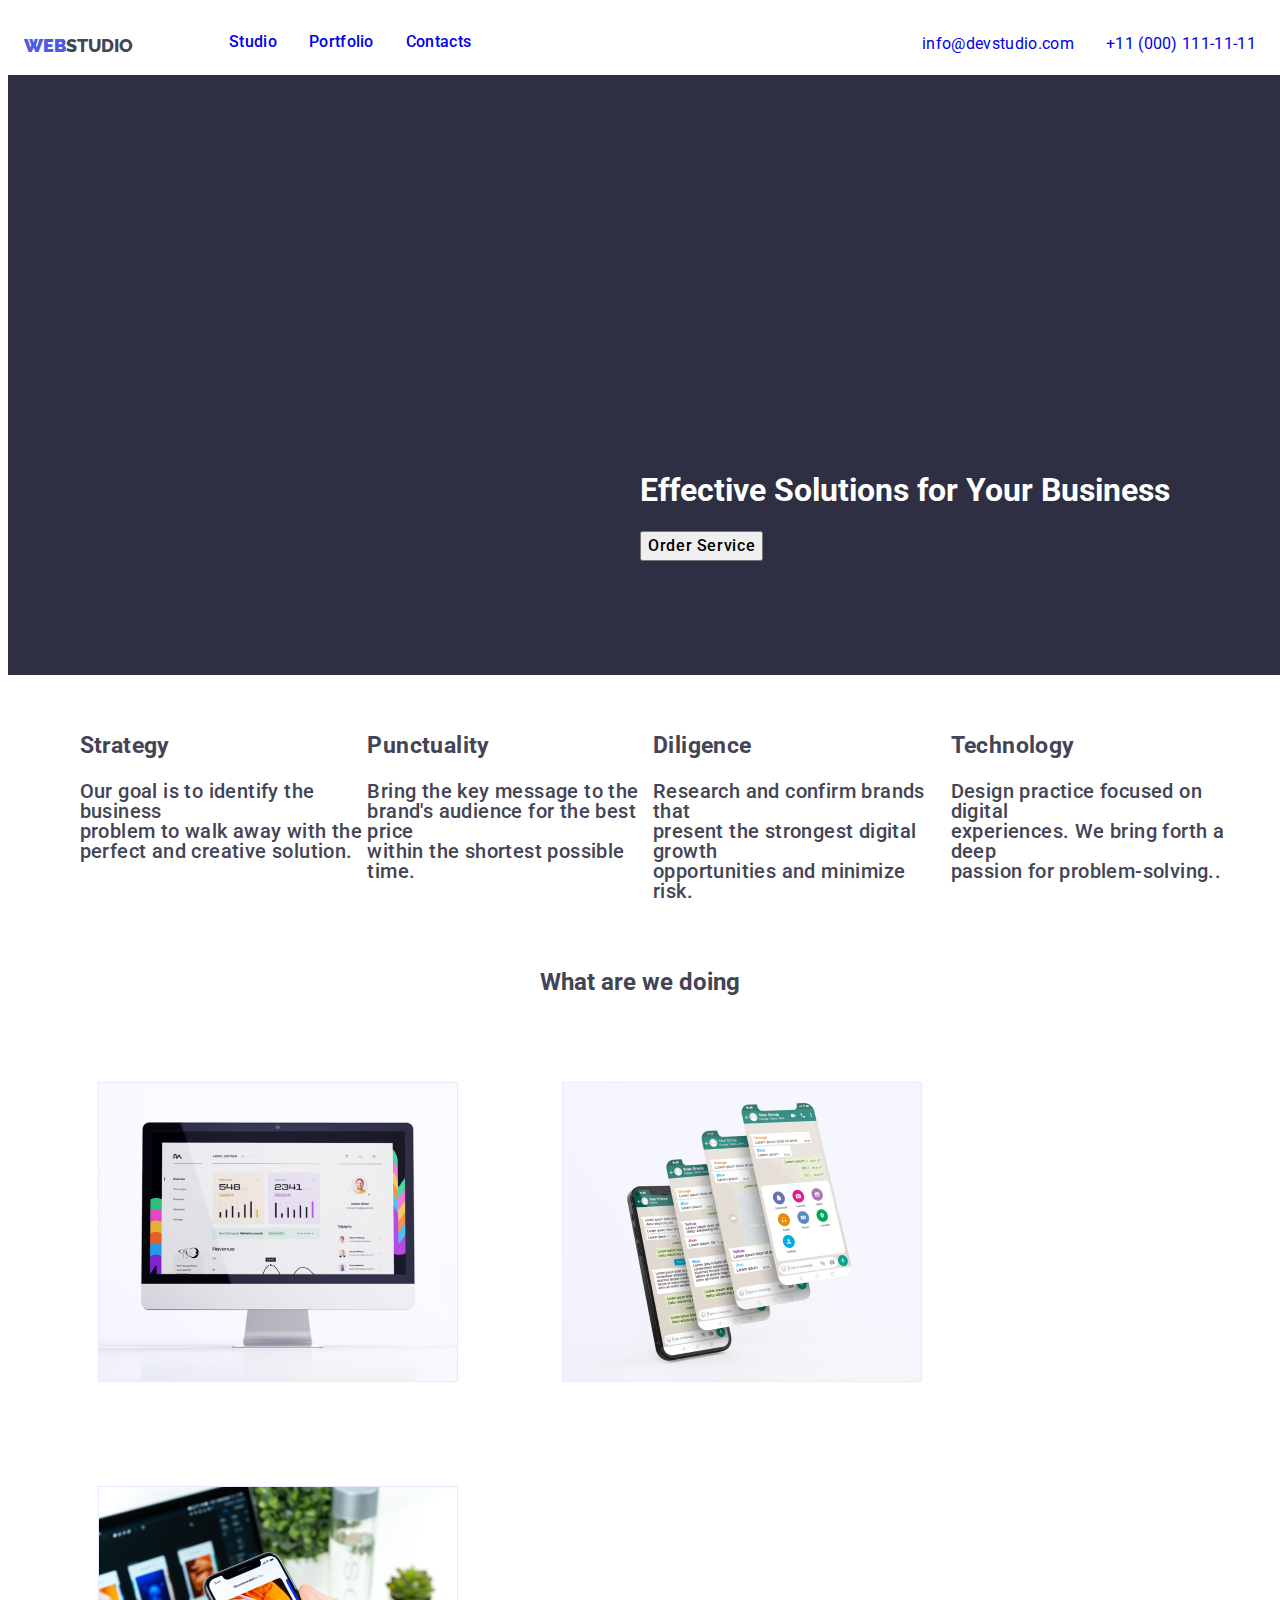
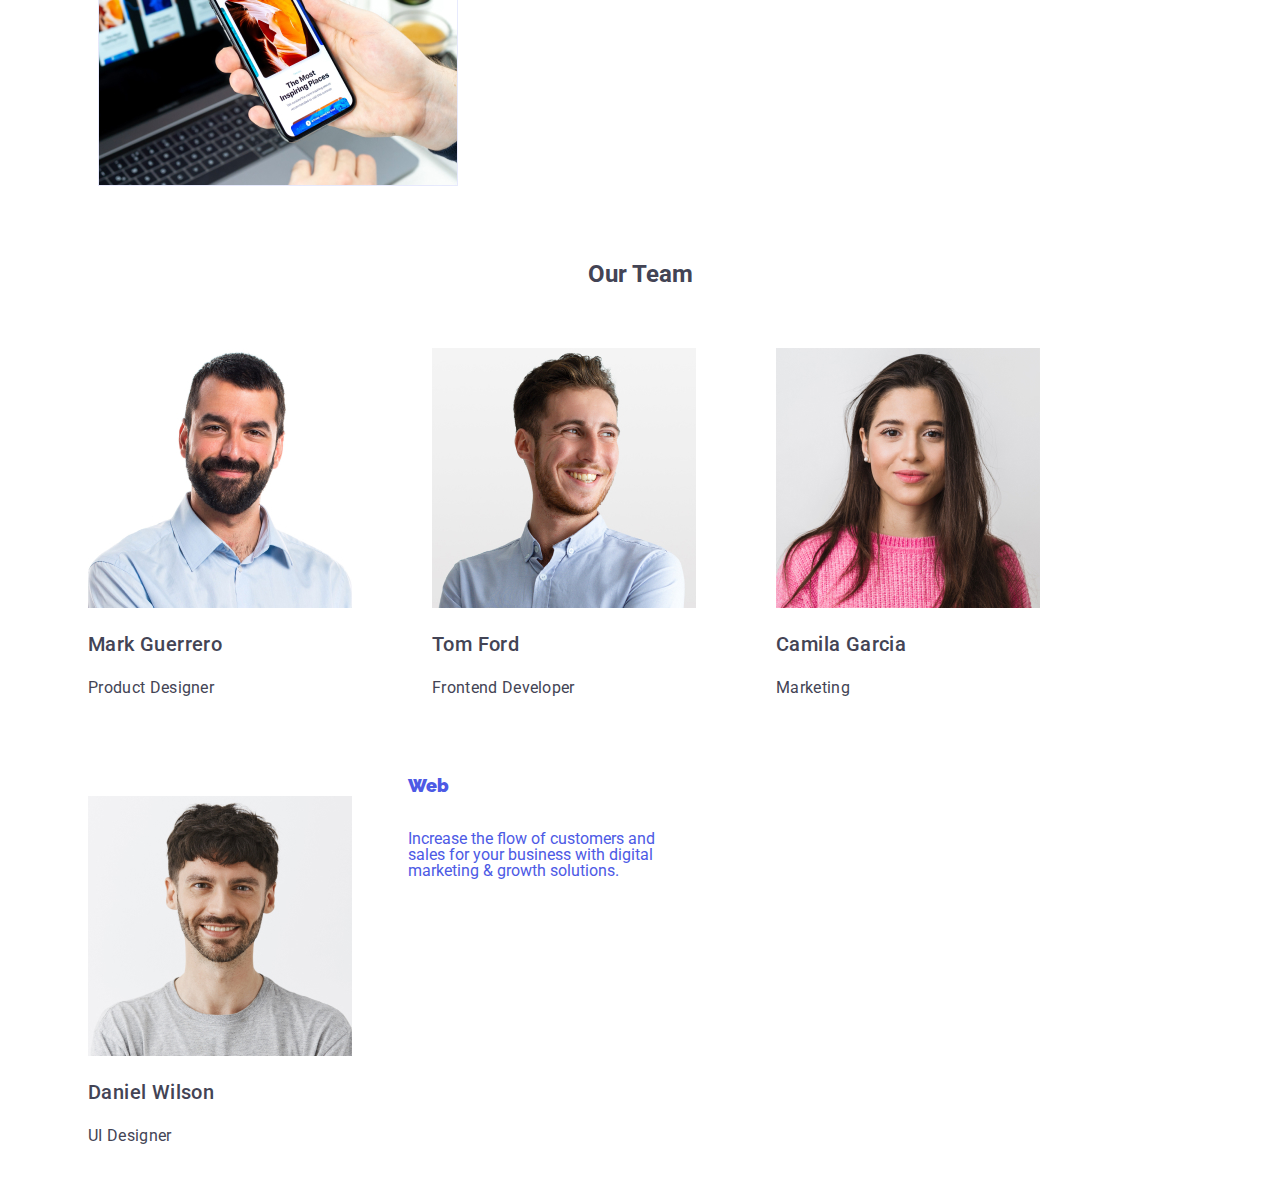
==== commit e244814f: "Added for HW3" ====
--- a/index.html
+++ b/index.html
@@ -40,10 +40,15 @@
     </header>
 
     <main>
+      
       <section class="hero">
         <img src="images/Dark-bg.jpg" alt="" width="1440" />
-        <h1 class="effective-text">Effective Solutions for Your Business</h1>
+        <div class="text-button">
+          <h1 class="effective-text">Effective Solutions for Your Business</h1>
         <button type="button" class="order-button">Order Service</button>
+
+        </div>
+        
       </section>
 
       <section class="one">
--- a/css/style.css
+++ b/css/style.css
@@ -16,11 +16,17 @@
 
 }
 
-/*.page-header{
-    display: inline-flex;
-     
-    
-}*/
+.text-button{
+    position: absolute;
+    top: 50%;
+    left: 50%;
+
+}
+
+.effective-text{
+    color: var(--white);
+}
+
 
 .menu-item-page,.logo-part1
 {
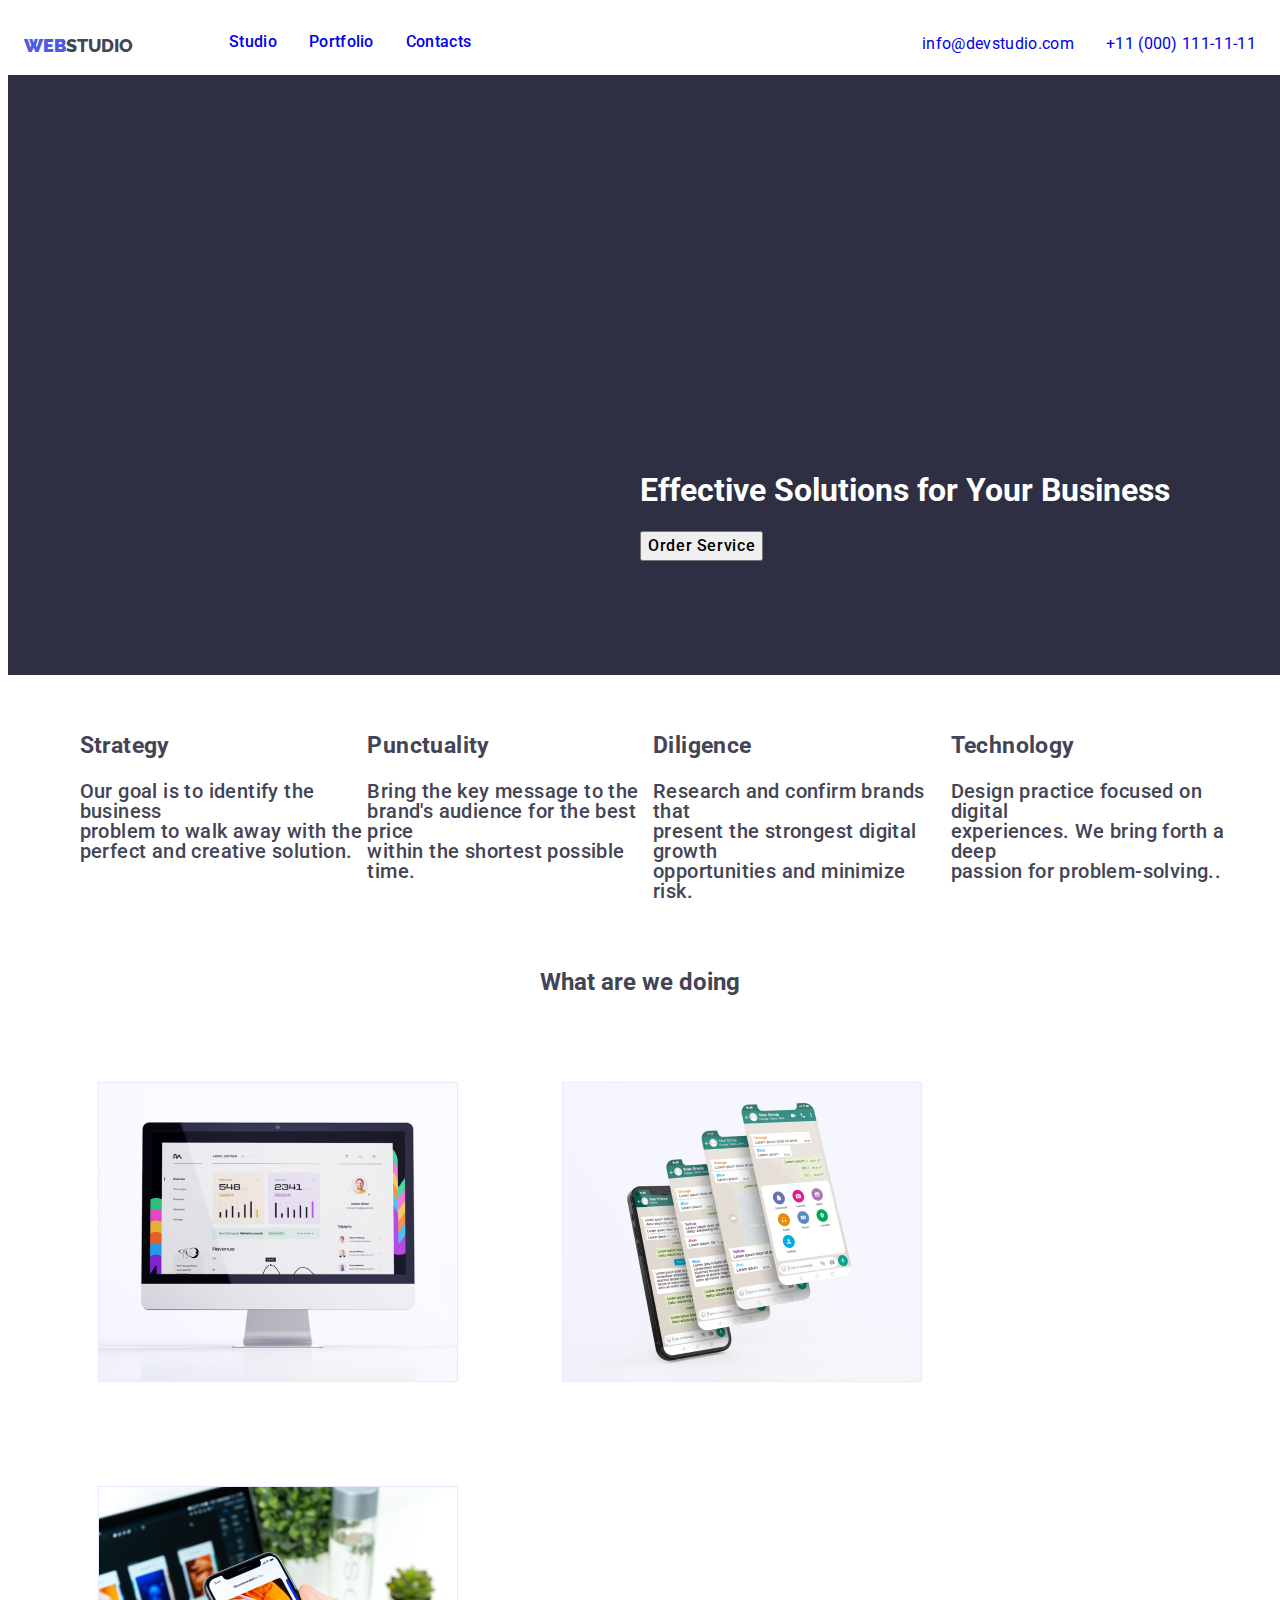
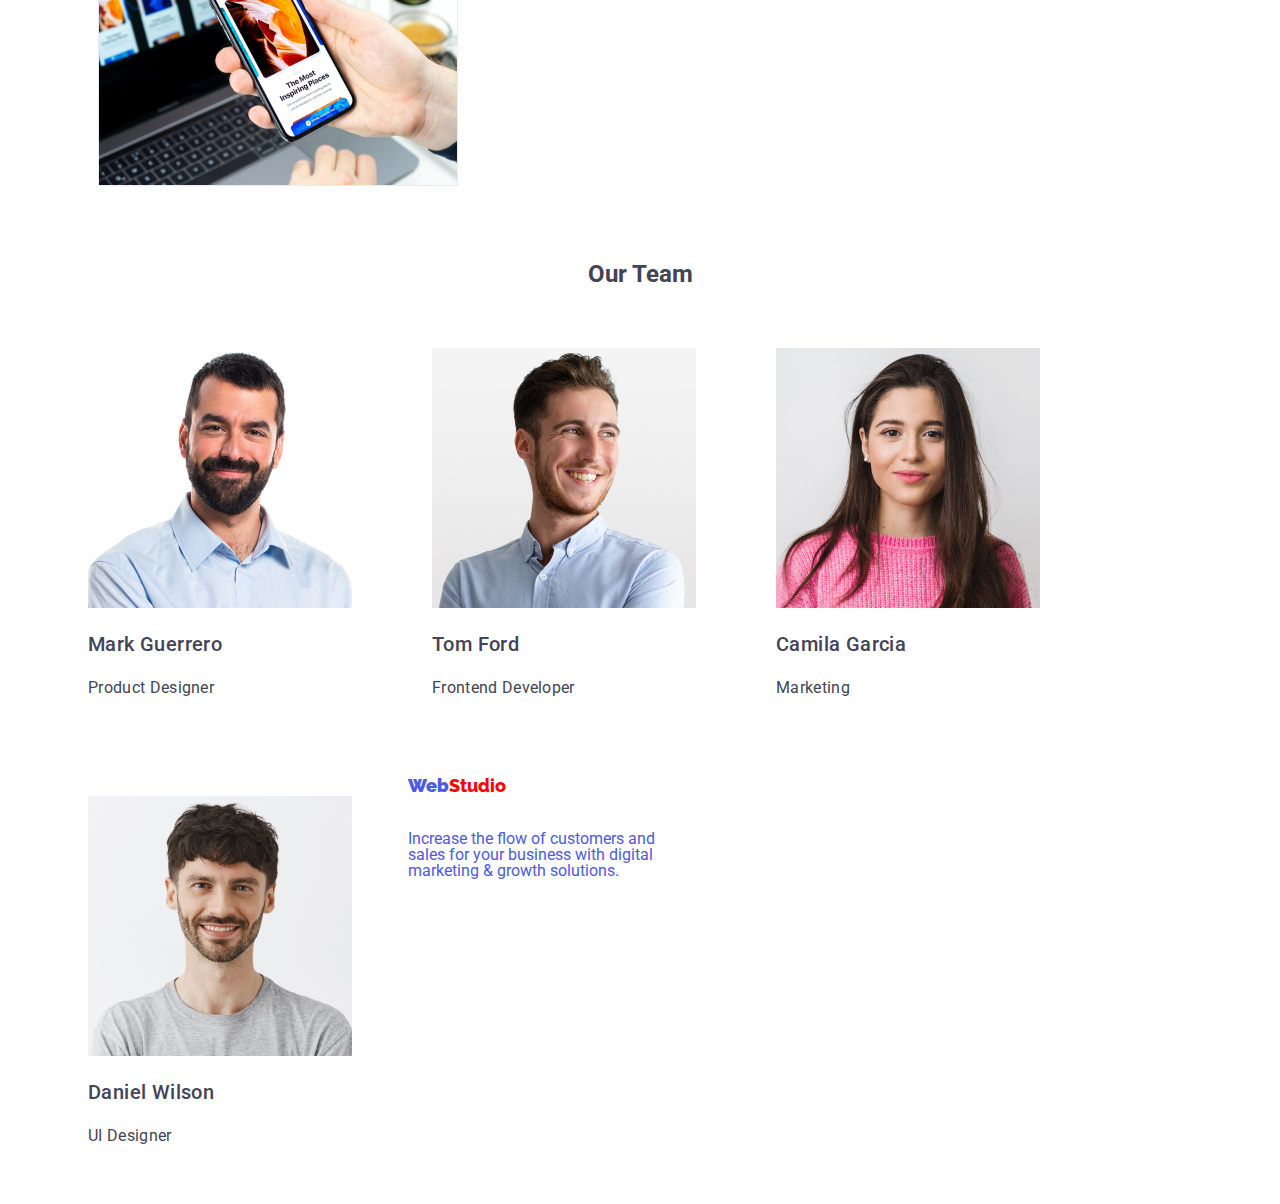
==== commit 03e6c7e6: "For HW3" ====
--- a/index.html
+++ b/index.html
@@ -158,6 +158,7 @@
     </main>
 
     <footer>
+      
       <a class="logo-part1" href="index.html">Web<span class="logo-part2white">Studio</span>
       
         <p class="foot-description">
--- a/css/style.css
+++ b/css/style.css
@@ -30,6 +30,7 @@
 
 .menu-item-page,.logo-part1
 {
+    
     float: left;
     padding: 16px;
   }
@@ -95,7 +96,7 @@
 }
 
 .logo-part2white{
-    color: var(--white);
+    color: red;
     font-family: 'Raleway';
     font-size: 18px;
     font-weight: 800;
@@ -233,4 +234,6 @@
     color: var(--white);
 }
 
-
+/*.footer{
+   color: var(--ocean);
+}/*
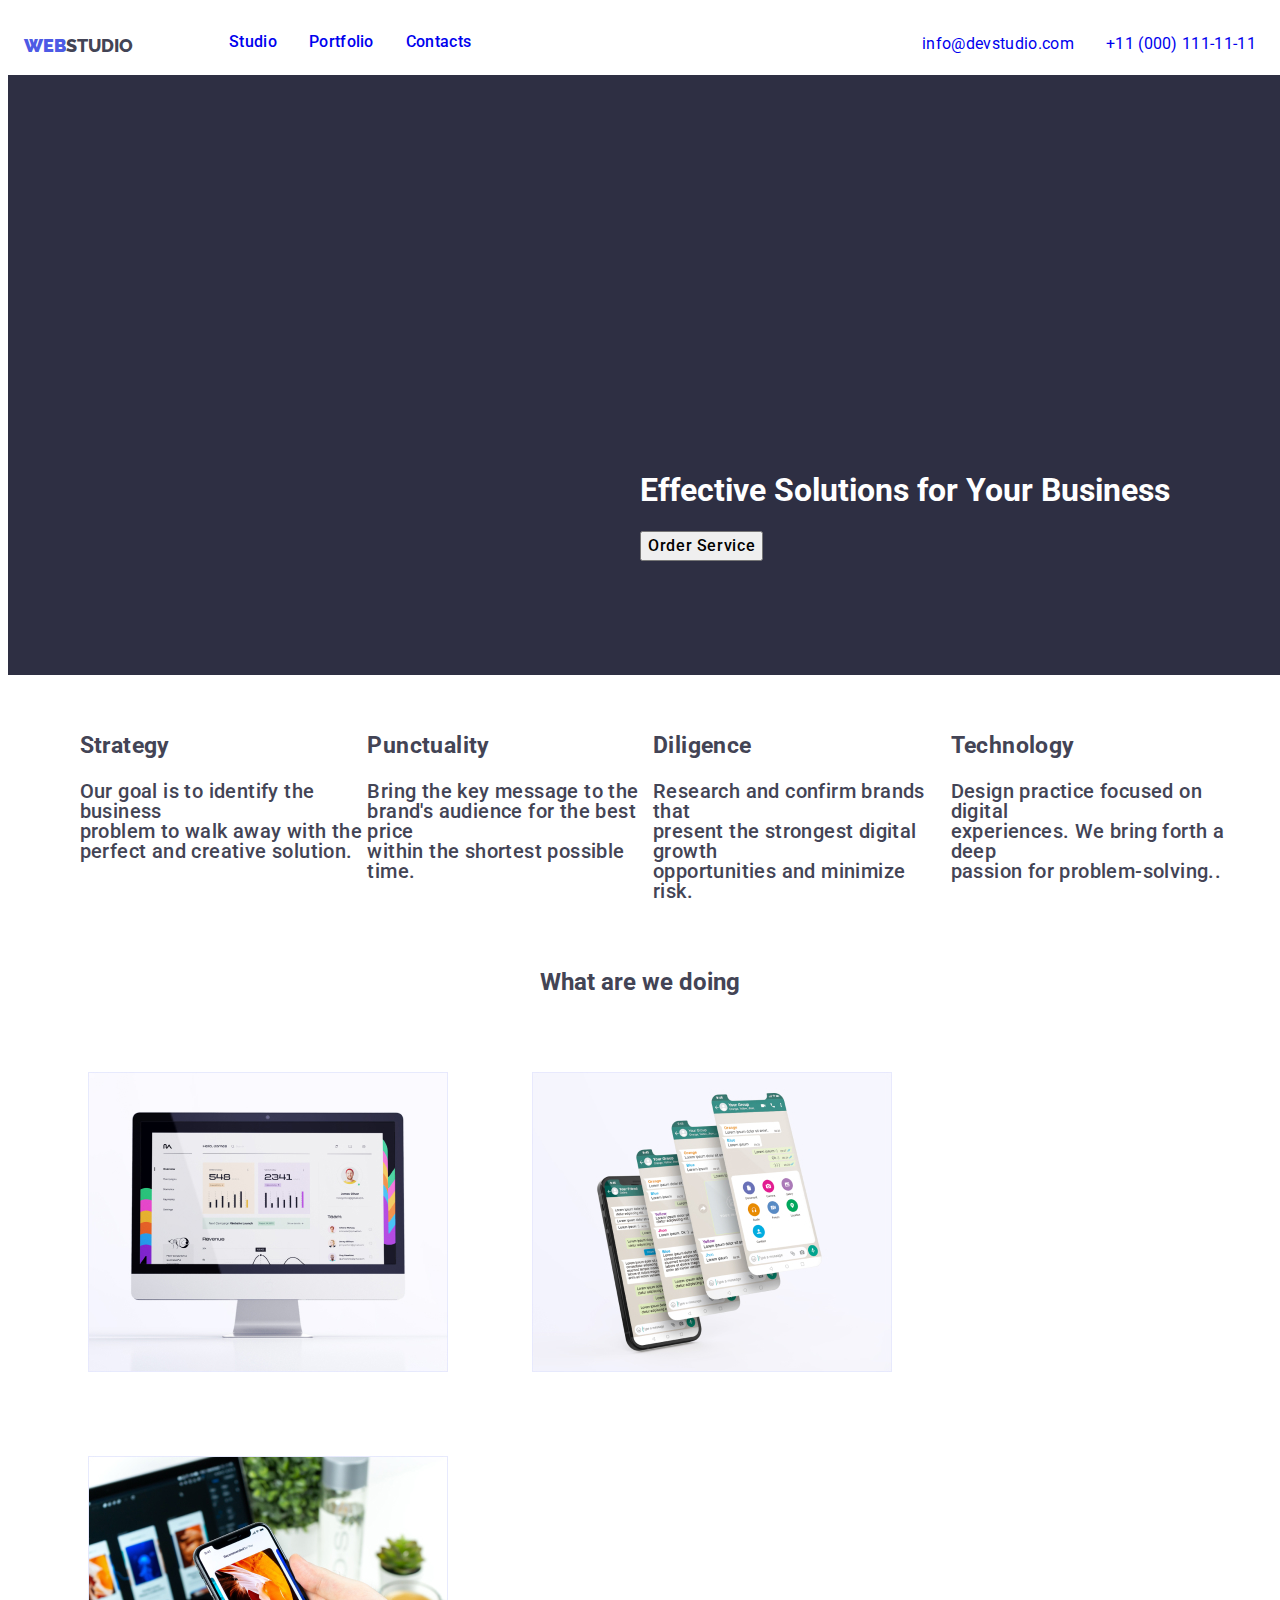
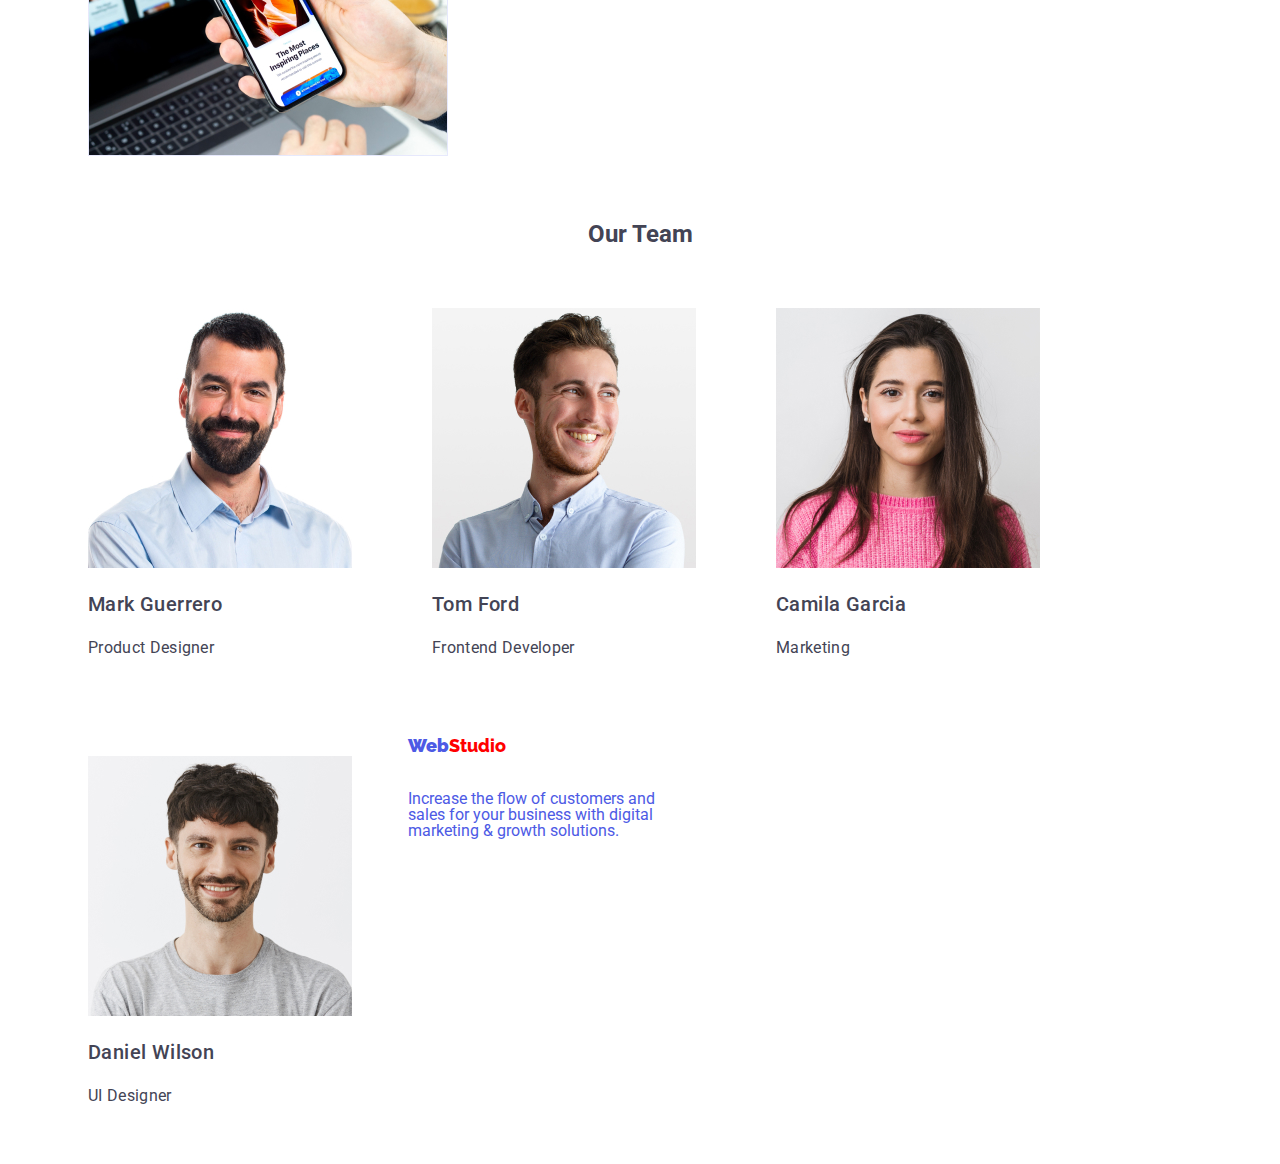
==== commit a5fa7f14: "For HW3" ====
--- a/index.html
+++ b/index.html
@@ -52,6 +52,7 @@
       </section>
 
       <section class="one">
+        
         <ul class="one-list">
           
         
--- a/css/style.css
+++ b/css/style.css
@@ -48,7 +48,7 @@
     
  .wawd-images{
     display: inline-block;
-    padding: 50px;
+    padding: 40px;
     
 }
 
@@ -234,6 +234,12 @@
     color: var(--white);
 }
 
+/*.one-whole-container{
+    width: 1200px;
+    padding: 0px 15px;
+}*/
+
+
 /*.footer{
    color: var(--ocean);
 }/*
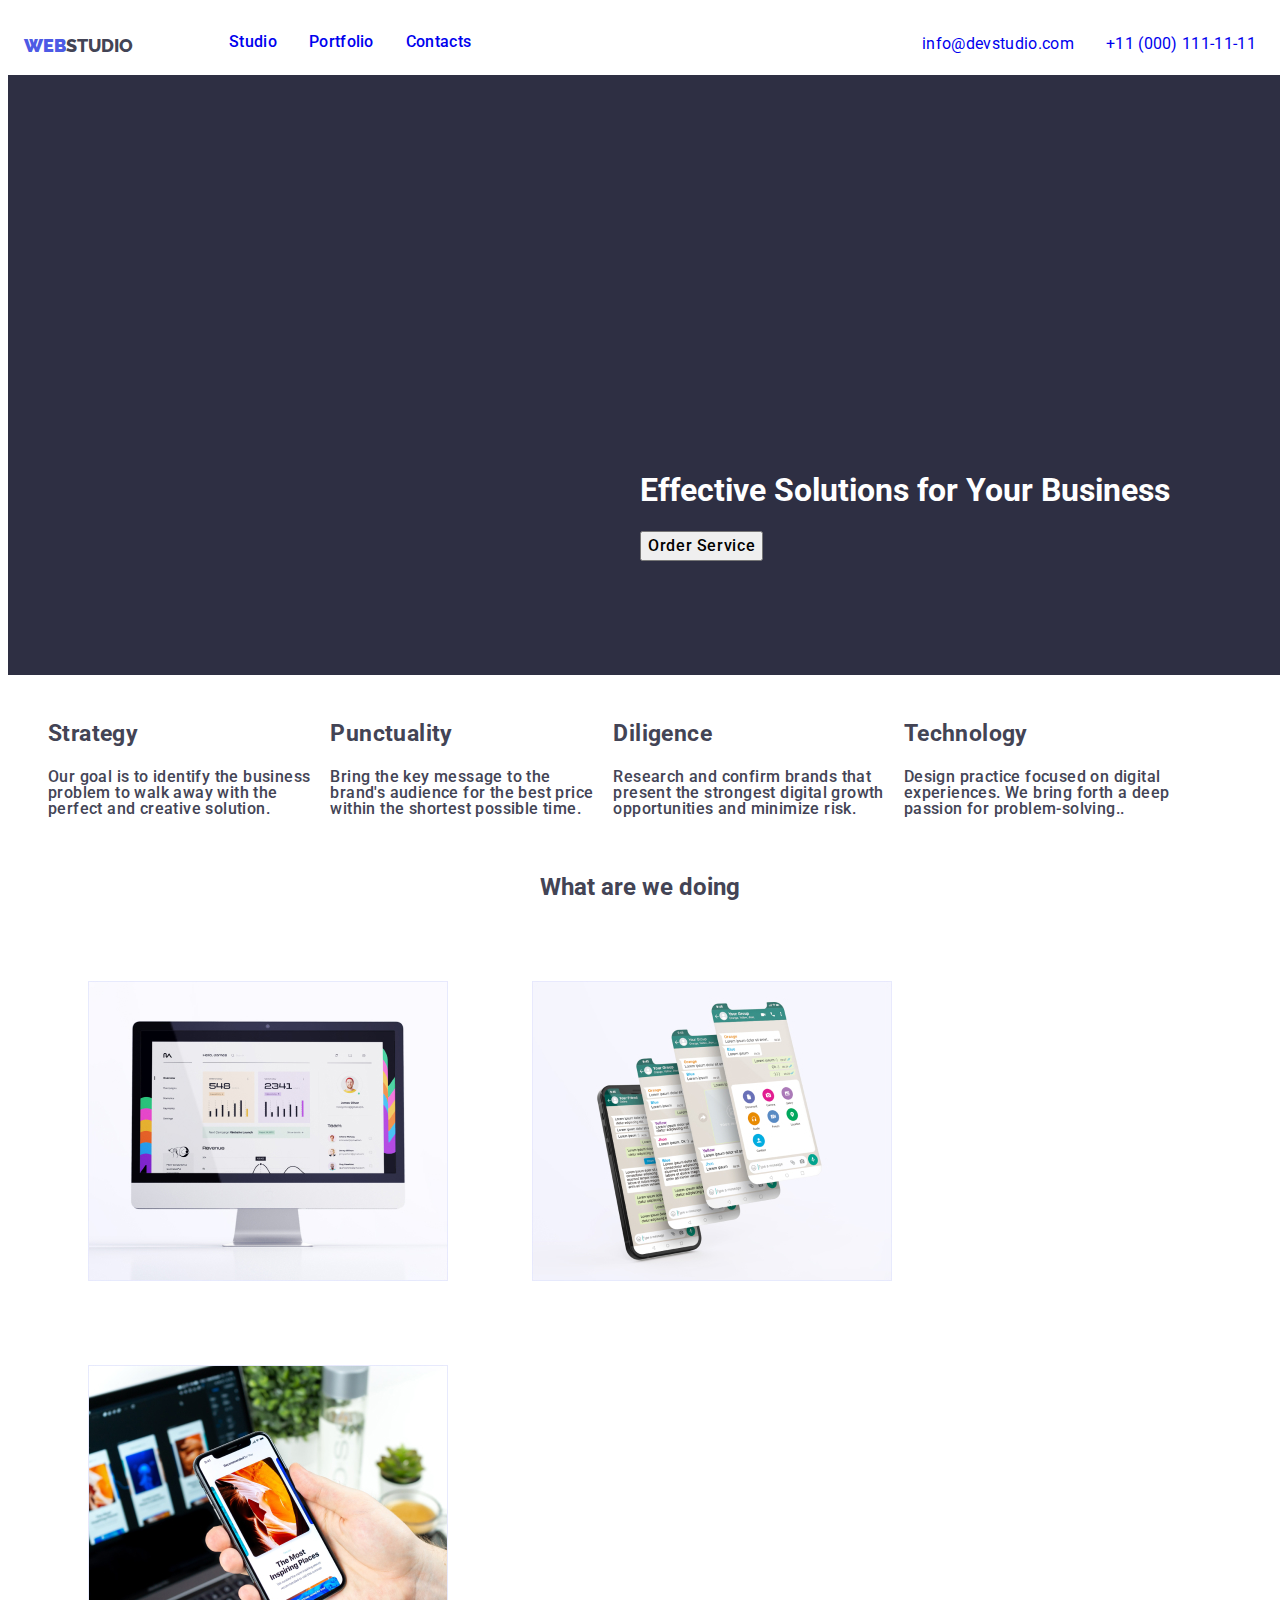
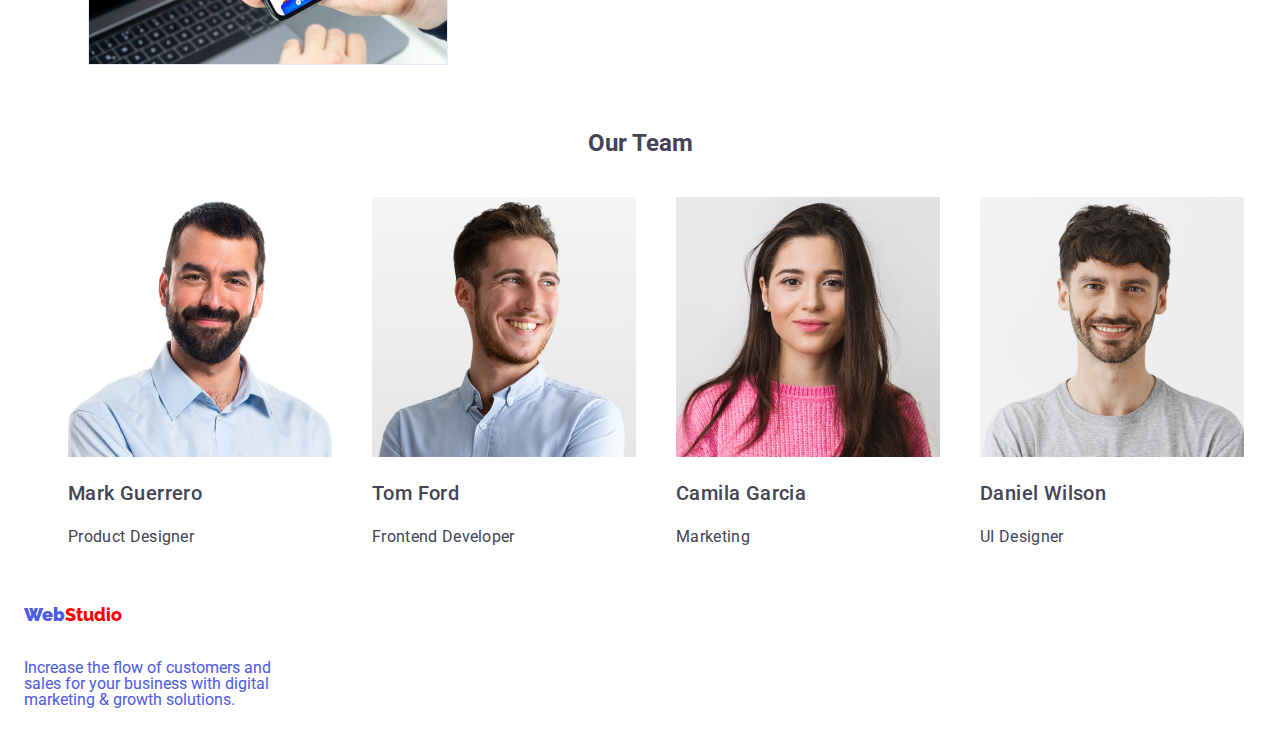
==== commit e1b1584a: "For HW3" ====
--- a/index.html
+++ b/index.html
@@ -56,9 +56,9 @@
         <ul class="one-list">
           
         
-            <li>
+            <li class="list-item">
               <h3>Strategy</h3>
-                <p>
+                <p class="description-text">
                 Our goal is to identify the business <br />
                 problem to walk away with the <br />
                 perfect and creative solution.
@@ -72,9 +72,9 @@
          
           
           
-            <li>
+            <li class="list-item">
               <h3>Punctuality</h3>
-              <p>
+              <p class="description-text">
                 Bring the key message to the <br />
                 brand's audience for the best price <br />
                 within the shortest possible time.
@@ -84,9 +84,9 @@
           
 
           
-            <li>
+            <li class="list-item">
               <h3>Diligence</h3>
-              <p>
+              <p class="description-text">
                 Research and confirm brands that <br />
                 present the strongest digital growth <br />
                 opportunities and minimize risk.
@@ -96,9 +96,9 @@
           
 
           
-            <li>
+            <li class="list-item">
               <h3>Technology</h3>
-              <p>
+              <p class="description-text">
                 Design practice focused on digital<br /> 
                 experiences. We bring forth a deep <br />
                 passion for problem-solving..
--- a/css/style.css
+++ b/css/style.css
@@ -42,13 +42,14 @@
   
  .wawd{
     text-align:center;
-    padding:16px
+    padding:20px 16px
+    
 
  }
     
  .wawd-images{
     display: inline-block;
-    padding: 40px;
+    padding:40px 40px;
     
 }
 
@@ -57,16 +58,24 @@
 }
 .team-profile{
     float: left;
-    padding: 40px;
+    padding:20px 20px;
 }
 
 .one-list{
     list-style: none;
     display: flex;
-    margin: 2.5%;
-    
-}
-
+
+    
+    
+}
+
+.list-item{
+    padding-right: 20px;
+}
+
+.description-text{
+    font-size: medium;
+}
   
 
 
@@ -199,7 +208,7 @@
     font-size: 20px;
     font-style: normal;
     font-weight: 500;
-    line-height: 24px; /* 120% */
+    line-height: 24px; 
     letter-spacing: 0.4px;
 
 }
@@ -209,7 +218,7 @@
     font-size: 16px;
     font-style: normal;
     font-weight: 400;
-    line-height: 24px; /* 150% */
+    line-height: 24px;
     letter-spacing: 0.32px;
 
 }
@@ -239,7 +248,17 @@
     padding: 0px 15px;
 }*/
 
-
-/*.footer{
+/*.hero{
+    padding: 10px 0px;
+}
+.one{
+    padding: 10px 0px;
+}
+
+.what-are-we-doing{
+    padding: 10px 0px;
+}
+
+.footer{
    color: var(--ocean);
-}/*
+}*/
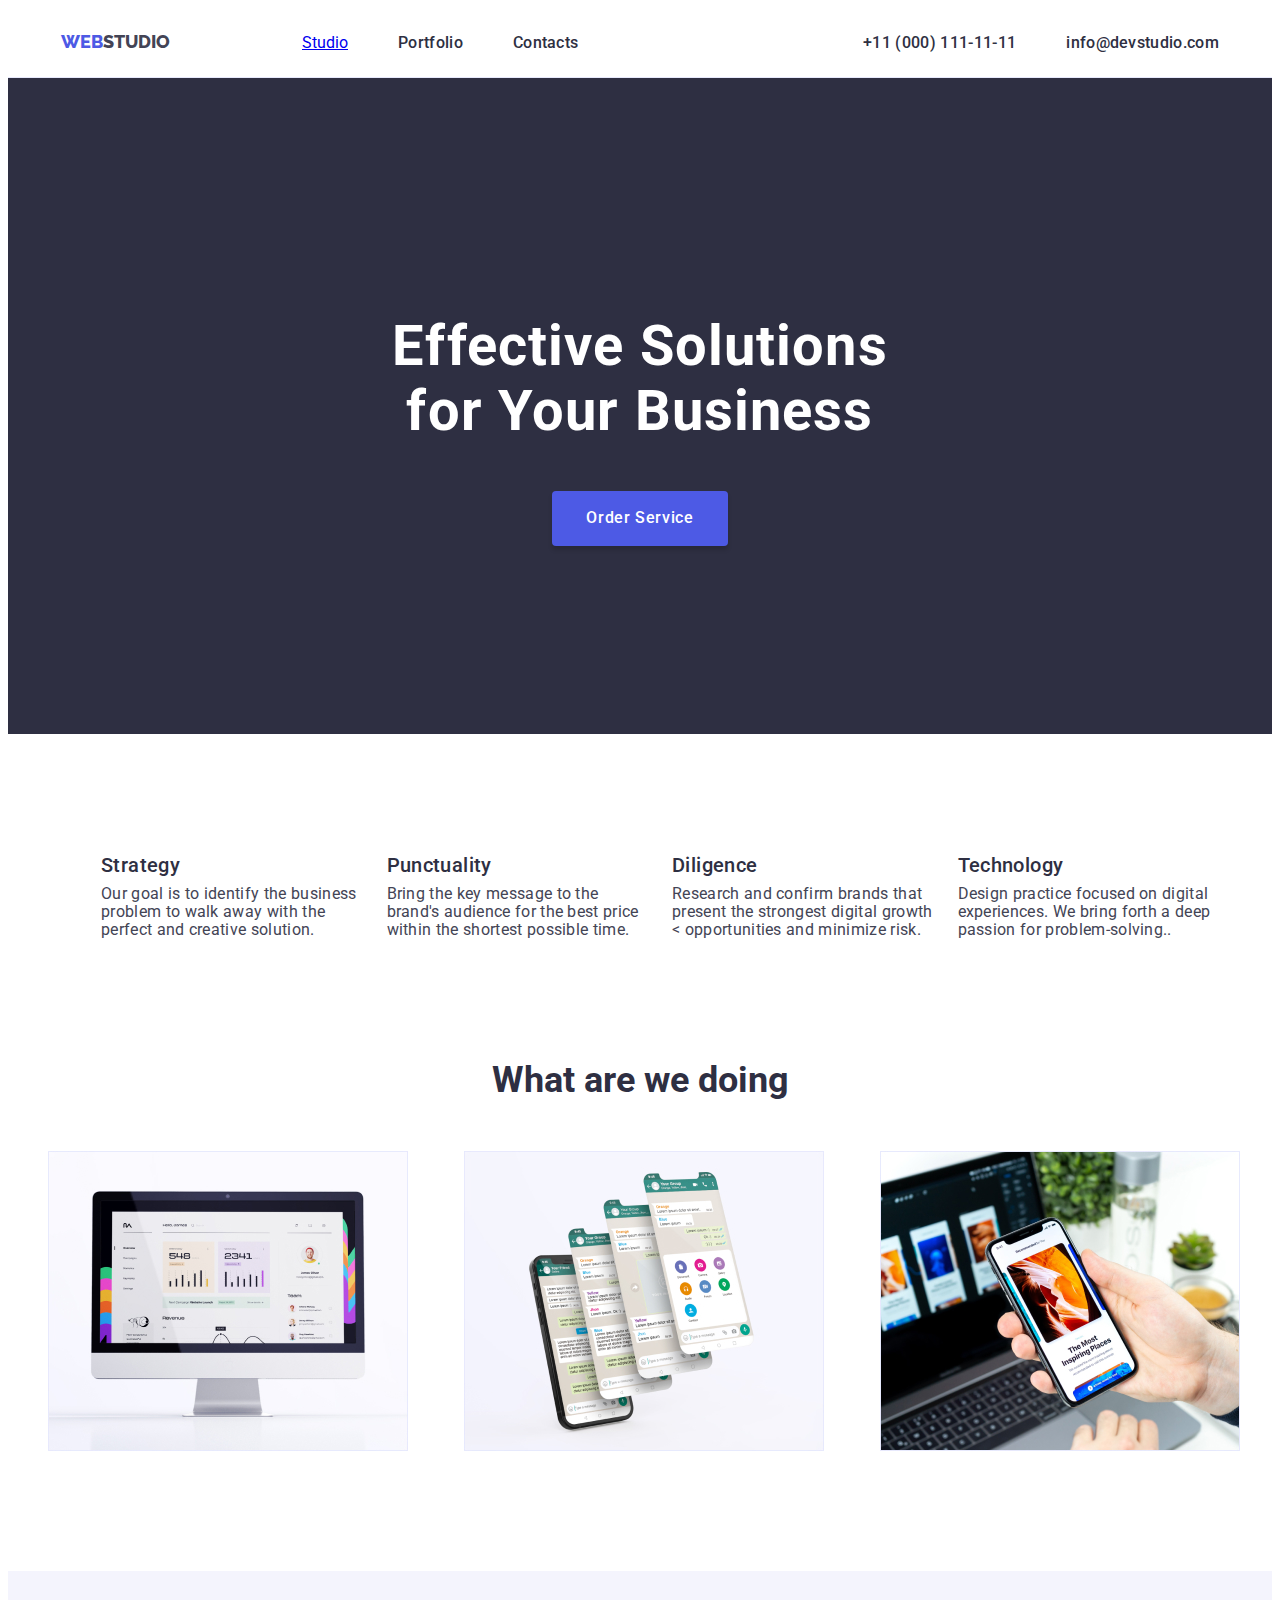
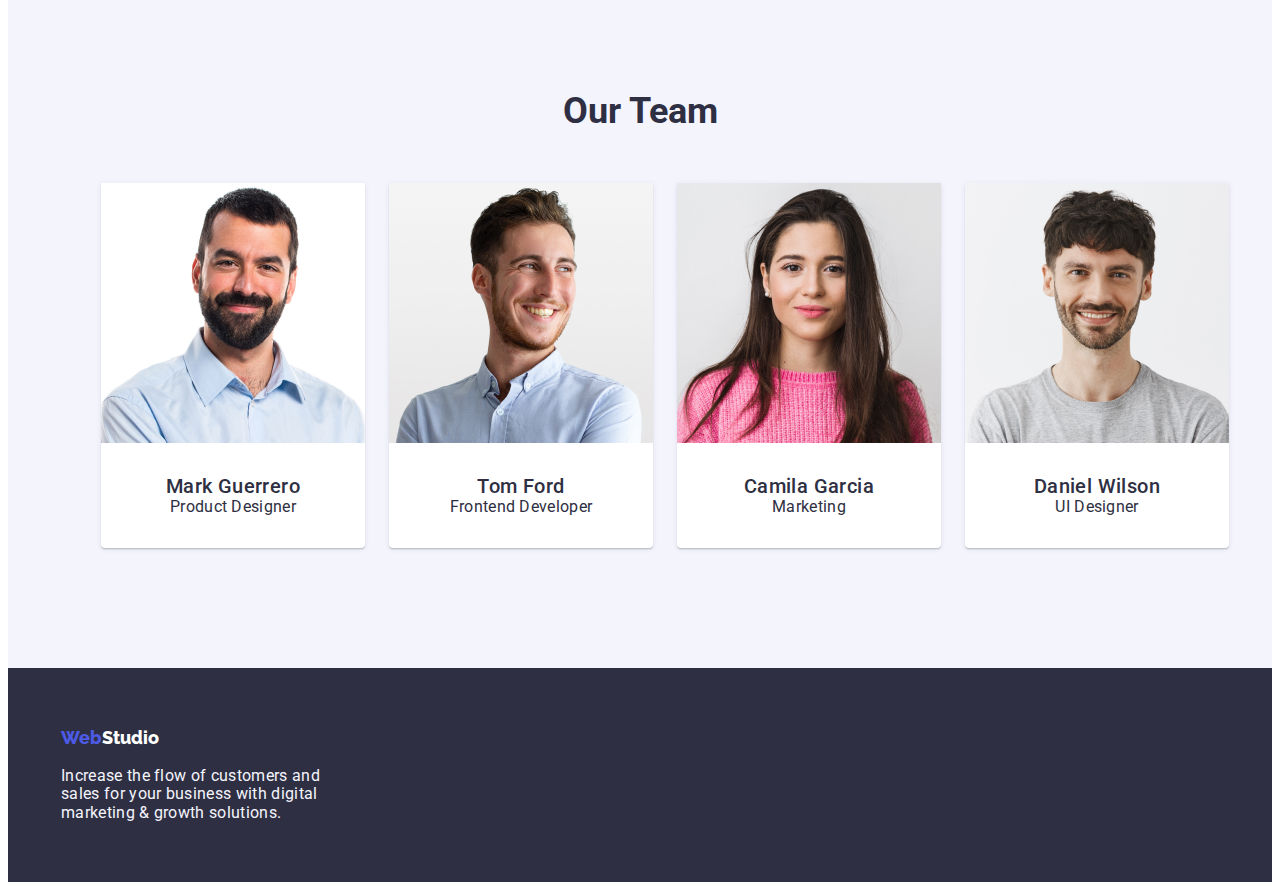
==== commit 0827788e: "Fight Fight Fight" ====
--- a/index.html
+++ b/index.html
@@ -4,7 +4,7 @@
     <title>Effective Solutions for Your Business</title>
 
     <link rel="stylesheet" href="./css/style.css" />
-    
+
     <link
       href="https://fonts.googleapis.com/css2?family=Raleway:wght@700;900&family=Roboto:wght@400;500;700;900&display=swap"
       rel="stylesheet"
@@ -13,161 +13,160 @@
 
   <body>
     <header class="page-header">
-      <nav>
-        <a class="logo-part1" href="index.html">WEB<span class="logo-part2black">STUDIO</span>
+      <div class="container menu">
+        <nav class="navigation">
+          <a class="logo-part1 link" href="index.html"
+            >WEB<span class="logo-part2black">STUDIO</span></a
+          >
+          <ul class="nav-menu list">
+            <li class="item">
+              <a class="menu-item current" href="index.html">Studio</a>
+            </li>
+            <li class="item">
+              <a class="menu-item-page link" href="portfolio.html">Portfolio</a>
+            </li>
+            <li class="item">
+              <a class="menu-item-page link" href="/">Contacts</a>
+            </li>
+          </ul>
+        </nav>
 
-        <ul class="nav-menu-list">
-         
-         
-          <li class="item">
-            <a class="menu-item-page" href="index.html">Studio</a>
-          </li>
-          <li class="item">
-            <a class="menu-item-page" href="portfolio.html">Portfolio</a>
-          </li>
-          <li class="item">
-            <a class="menu-item-page" href="/">Contacts</a>
-          </li class=>
-        </ul>
-      </nav>
-
-      <address>
-        <ul class="contacts-menu">
-          <li><a class="contacts-page" href="tel:+11 (000) 111-11-11">+11 (000) 111-11-11</a></li>
-          <li><a class="contacts-page" href="mailto:info@devstudio.com">info@devstudio.com</a></li>
-        </ul>
-      </address>
+        <address class="contacts">
+          <ul class="contacts-menu list">
+            <li class="item">
+              <a class="contacts-page link" href="tel:+11(000)111-11-11"
+                >+11 (000) 111-11-11</a
+              >
+            </li>
+            <li class="item">
+              <a class="contacts-page link" href="mailto:info@devstudio.com"
+                >info@devstudio.com</a
+              >
+            </li>
+          </ul>
+        </address>
+      </div>
     </header>
 
     <main>
-      
       <section class="hero">
-        <img src="images/Dark-bg.jpg" alt="" width="1440" />
-        <div class="text-button">
-          <h1 class="effective-text">Effective Solutions for Your Business</h1>
-        <button type="button" class="order-button">Order Service</button>
-
+        <div class="container">
+          <h1 class="hero-title">
+            Effective Solutions <br />
+            for Your Business
+          </h1>
+          <button type="button" class="order-button button">
+            Order Service
+          </button>
         </div>
-        
       </section>
 
-      <section class="one">
-        
-        <ul class="one-list">
-          
-        
-            <li class="list-item">
-              <h3>Strategy</h3>
-                <p class="description-text">
-                Our goal is to identify the business <br />
-                problem to walk away with the <br />
-                perfect and creative solution.
-                </p>
-              </li>
-            
-            
-            <li>
+      <section class="section">
+        <div class="container">
+          <ul class="features list">
+            <li class="item">
+              <h3 class="title">Strategy</h3>
+              <p class="description-text">
+                Our goal is to identify the business problem to walk away with
+                the perfect and creative solution.
+              </p>
+            </li>
 
-
-         
-          
-          
-            <li class="list-item">
-              <h3>Punctuality</h3>
+            <li class="item">
+              <h3 class="title">Punctuality</h3>
               <p class="description-text">
-                Bring the key message to the <br />
-                brand's audience for the best price <br />
+                Bring the key message to the brand's audience for the best price
                 within the shortest possible time.
               </p>
             </li>
-            
-          
 
-          
-            <li class="list-item">
-              <h3>Diligence</h3>
+            <li class="item">
+              <h3 class="title">Diligence</h3>
               <p class="description-text">
-                Research and confirm brands that <br />
-                present the strongest digital growth <br />
-                opportunities and minimize risk.
+                Research and confirm brands that present the strongest digital
+                growth < opportunities and minimize risk.
               </p>
             </li>
 
-          
-
-          
-            <li class="list-item">
-              <h3>Technology</h3>
+            <li class="item">
+              <h3 class="title">Technology</h3>
               <p class="description-text">
-                Design practice focused on digital<br /> 
-                experiences. We bring forth a deep <br />
-                passion for problem-solving..
+                Design practice focused on digital experiences. We bring forth a
+                deep passion for problem-solving..
               </p>
             </li>
-
-          
-
-        
-
-
-
-
-          
-
-        </ul>
+          </ul>
+        </div>
       </section>
 
-      <section class="what-are-we-doing">
-        <h2 class="wawd">What are we doing</h2>
-        <ul class="task-list">
-          <li class="wawd-images">
+      <section class="section no-top-padding">
+        <h2 class="section-title">What are we doing</h2>
+        <ul class="task-list list">
+          <li class="item">
             <img src="images/img1.jpg" alt="monitor" width="360" />
           </li>
 
-          <li class="wawd-images"><img src="images/img2.jpg" alt="smartphone1" width="360" /></li>
-          <li class="wawd-images">
+          <li class="item">
+            <img src="images/img2.jpg" alt="smartphone1" width="360" />
+          </li>
+          <li class="item">
             <img src="images/img3.jpg" alt="smartphone2" width="360" />
           </li>
         </ul>
       </section>
 
-      <section class="our-team">
-        <h2 class="our-team-text">Our Team</h2>
-        <ul>
-          <li class="team-profile">
-            <img src="images/TeamCard1.jpg" alt="" width="264" />
-            <h3 class="profile-name">Mark Guerrero</h3>
-            <p class="profile-post">Product Designer</p>
-          </li>
-          <li class="team-profile">
-            <img src="images/TeamCard2.jpg" alt="" width="264" />
-            <h3 class="profile-name">Tom Ford</h3>
-            <p class="profile-post">Frontend Developer</p>
-          </li>
-          <li class="team-profile">
-            <img src="images/TeamCard3.jpg" alt="" width="264" />
-            <h3 class="profile-name">Camila Garcia</h3>
-            <p class="profile-post">Marketing</p>
-          </li>
-          <li class="team-profile">
-            <img src="images/TeamCard4.jpg" alt="" width="264" />
-            <h3 class="profile-name">Daniel Wilson</h3>
-            <p class="profile-post">UI Designer</p>
-          </li>
-        </ul>
+      <section class="section bg-team">
+        <div class="container">
+          <h2 class="section-title">Our Team</h2>
+          <ul class="team list">
+            <li class="item">
+              <img src="images/TeamCard1.jpg" alt="" width="264" />
+              <div class="content">
+                <h3 class="profile-name">Mark Guerrero</h3>
+                <p class="profile-post">Product Designer</p>
+              </div>
+            </li>
+            <li class="item">
+              <img src="images/TeamCard2.jpg" alt="" width="264" />
+
+              <div class="content">
+                <h3 class="profile-name">Tom Ford</h3>
+                <p class="profile-post">Frontend Developer</p>
+              </div>
+            </li>
+            <li class="item">
+              <img src="images/TeamCard3.jpg" alt="" width="264" />
+              <div class="content">
+                <h3 class="profile-name">Camila Garcia</h3>
+                <p class="profile-post">Marketing</p>
+              </div>
+            </li>
+            <li class="item">
+              <img src="images/TeamCard4.jpg" alt="" width="264" />
+
+              <div class="content">
+                <h3 class="profile-name">Daniel Wilson</h3>
+                <p class="profile-post">UI Designer</p>
+              </div>
+            </li>
+          </ul>
+        </div>
       </section>
     </main>
 
-    <footer>
-      
-      <a class="logo-part1" href="index.html">Web<span class="logo-part2white">Studio</span>
-      
+    <footer class="page-footer">
+      <div class="container">
+        <a class="logo-part1" href="index.html"
+          >Web<span class="logo-part2white">Studio</span></a
+        >
+
         <p class="foot-description">
-        <br />
-        Increase the flow of customers and <br />
-        sales for your business with digital <br />
-        marketing & growth solutions.
-      </p>
+          <br />
+          Increase the flow of customers and <br />
+          sales for your business with digital <br />
+          marketing & growth solutions.
+        </p>
+      </div>
     </footer>
   </body>
 </html>
--- a/css/style.css
+++ b/css/style.css
@@ -1,264 +1,345 @@
+*,
+*::before *::after {
+  box-sizing: border-box;
+  margin: 0;
+}
+
 :root {
-    --white: #FFFFFF;
-    --navyblue: #2E2F42;
-    --iris: #4D5AE5;
-    --slate: #434455;
-    --ocean: #404BBF;
-
-    
-}
-
-body{
-    background-color: var(--white);
-    color: var(--slate);
+  --white: #ffffff;
+  --navyblue: #2e2f42;
+  --iris: #4d5ae5;
+  --slate: #434455;
+  --ocean: #404bbf;
+  --cloud: #f4f4fd;
+  --cornflower: #e7e9fc;
+}
+
+body {
+  background-color: var(--white);
+  color: var(--slate);
+  font-family: "Roboto";
+  font-size: 16px;
+}
+
+h1,
+h2,
+h3,
+h4,
+h5,
+h6,
+p,
+ul {
+  margin: 0;
+  max-width: 100%;
+  height: auto;
+}
+
+img {
+  display: block;
+}
+
+address {
+  font-style: inherit;
+}
+
+.link {
+  text-decoration: none;
+  color: inherit;
+}
+
+.list {
+  list-style: none;
+  padding: none;
+  margin: none;
+}
+
+.container {
+  width: 1158px;
+  padding: 0 15px;
+  margin: 0 auto;
+}
+
+.section {
+  padding: 120px 0px;
+}
+
+.no-top-padding {
+  padding-top: 0;
+}
+
+/* Header */
+
+/* Logo */
+
+.logo-part1 {
+  color: var(--iris);
+  font-family: "Raleway";
+  font-size: 18px;
+  font-weight: 800;
+  line-height: 1.15;
+  text-decoration: none;
+}
+
+.logo-part2black {
+  color: var(--slate);
+}
+
+.logo-part2white {
+  color: var(--white);
+  font-family: "Raleway";
+}
+
+.menu,
+.navigation,
+.nav-menu,
+.contacts-menu {
+  display: flex;
+  align-items: center;
+}
+
+.nav-menu {
+  margin-left: 92px;
+}
+
+.contacts {
+  margin-left: auto;
+}
+
+.nav-menu .item:not(:last-child),
+.contacts-menu .item:not(:last-child) {
+  margin-right: 50px;
+}
+
+.nav-menu .menu-item-page,
+.contacts-menu .contacts-page {
+  display: block;
+  font-size: 16px;
+  font-weight: 500;
+  line-height: 1.15;
+  letter-spacing: 0.02em;
+  color: var(--navyblue);
+  padding-top: 25.5px;
+  padding-bottom: 25.5px;
+}
+
+.nav-menu .menu-item-page:hover,
+.nav-menu .menu-item-page:focus,
+.nav-menu .menu-item-page .current,
+.contacts-menu .contacts-page:hover,
+.contacts-menu .contacts-page:focus {
+  color: var(--ocean);
+}
+
+/* HERO */
+
+.hero {
+  background-color: var(--navyblue);
+  text-align: center;
+  padding: 188px 0px;
+}
+
+.hero-title {
+  color: var(--white);
+  padding: 48px;
+  font-weight: 700;
+  font-size: 56px;
+  line-height: 1.15;
+  letter-spacing: 1.12px;
+}
+
+/* BUTTON */
+
+.button {
+  font: inherit;
+  letter-spacing: 0.64px;
+  cursor: pointer;
+  border-radius: 4px;
+  border-color: transparent;
+  font-size: 16px;
+  font-weight: 500;
+  line-height: 1.15;
+}
+
+.order-button {
+  background-color: var(--iris);
+  color: var(--white);
+  padding: 16px 32px;
+  box-shadow: 0px 4px 4px 0px rgba(0, 0, 0, 0.15);
+  font-weight: 500;
+  line-height: 1.15;
+  letter-spacing: 0.64px;
+}
+
+.order-button:hover,
+.order-button:focus {
+  background-color: var(--ocean);
+}
+
+/* FEATURE */
+
+.page-header {
+  border-bottom: 1px solid var(--cornflower);
+}
+
+.features {
+  display: flex;
+  gap: 24px;
+}
+
+.features .item {
+  flex-basis: calc((100% - 72px) / 4);
+}
+
+.features .title {
+  margin-bottom: 8px;
+  color: var(--navyblue);
+  font-size: 20px;
+  font-style: normal;
+  font-weight: 500;
+  line-height: 1.15;
+  letter-spacing: 0.4px;
+}
+
+.features .description-text {
+  font-size: 16px;
+  font-weight: 400;
+  line-height: 1.15;
+  letter-spacing: 0.32px;
+}
+
+/* What are We Doing */
+
+.section-title {
+  margin-bottom: 50px;
+  color: var(--navyblue);
+  font-size: 36px;
+  font-weight: 700;
+  line-height: 1.15;
+  text-align: center;
+}
+
+.task-list {
+  display: flex;
+  /*flex-wrap: wrap;*/
+  gap: 24px;
+}
+
+.task-list .item {
+  flex-basis: calc((100% - 48px) / 3);
+}
+
+/* Our Team */
+
+.bg-team {
+  background-color: var(--cloud);
+}
+
+.team {
+  display: flex;
+  /*flex-wrap: wrap;*/
+  gap: 24px;
+}
+
+.team .item {
+  flex-basis: calc((100% - 72px) / 4);
+  border-radius: 0px 0px 4px 4px;
+  background: var(--WHITE, #fff);
+  box-shadow: 0px 2px 1px 0px rgba(46, 47, 66, 0.08),
+    0px 1px 1px 0px rgba(46, 47, 66, 0.16),
+    0px 1px 6px 0px rgba(46, 47, 66, 0.08);
+}
+
+.team .profile-name,
+.team .profile-post {
+  text-align: center;
+}
+
+.content {
+  padding: 32px 32px;
+}
+
+.profile-name {
+  color: var(--navyblue);
+  font-size: 20px;
+  font-weight: 500;
+  line-height: 1.15;
+  letter-spacing: 0.4px;
+}
+
+.profile-post {
+  color: var(--navyblue);
+  font-size: 16px;
+  line-height: 1.15;
+  letter-spacing: 0.32px;
+}
+
+/* FOOTER */
+
+.page-footer {
+  background-color: var(--navyblue);
+  padding: 60px 0;
+}
+
+.foot-description {
+  color: var(--cloud);
+  line-height: 1.15;
+  letter-spacing: 0.32px;
+}
+
+/* PORTFOLIO*/
+
+.filter {
+  display: flex;
+  gap: 24px;
+  justify-content: center;
+}
+
+.filter .item {
+  padding: 12px 24px;
+  align-items: center;
+  border: 1px solid var(--cornflower);
+  background: var(--cloud);
+  margin-bottom: 72px;
+  color: var(--iris);
+  font-family: "Roboto";
+  font-size: 16px;
+  font-style: normal;
+  font-weight: 500;
+  line-height: 1.15;
+  letter-spacing: 0.64px;
+}
+
+.row-one, .row-two, .row-three{
+    display: flex;
+    margin-bottom: 48px;
+    gap: 24px;
+}
+
+.services {
+  padding: 32px 32px;
+  border: 1px solid var(--cornflower);
+}
+
+.main-title, .sub-title{
+    margin-top: 8px;
+}
+.main-title {
+    color: var(--navyblue);
     font-family: 'Roboto';
-    font-size: 16px;
-
-}
-
-.text-button{
-    position: absolute;
-    top: 50%;
-    left: 50%;
-
-}
-
-.effective-text{
-    color: var(--white);
-}
-
-
-.menu-item-page,.logo-part1
-{
-    
-    float: left;
-    padding: 16px;
-  }
-
-.contacts-page{
-    float: right;
-    padding: 16px;
-}
-  
- .wawd{
-    text-align:center;
-    padding:20px 16px
-    
-
- }
-    
- .wawd-images{
-    display: inline-block;
-    padding:40px 40px;
-    
-}
-
-.our-team-text{
-    text-align: center;
-}
-.team-profile{
-    float: left;
-    padding:20px 20px;
-}
-
-.one-list{
-    list-style: none;
-    display: flex;
-
-    
-    
-}
-
-.list-item{
-    padding-right: 20px;
-}
-
-.description-text{
-    font-size: medium;
-}
-  
-
-
-
-.logo-part1{
-    color: var(--iris);
-    font-family: 'Raleway';
-    font-size: 18px;
-    font-weight: 900;
-    line-height: 1.5;
-    text-decoration: none;
-    
-
-
-}
-
-.logo-part2black{
-    color: var(--slate);
-    font-family: 'Raleway';
-    font-size: 18px;
-    font-weight: 800;
-    line-height: 1.5;
-    text-decoration: none;
-    
-
-
-}
-
-.logo-part2white{
-    color: red;
-    font-family: 'Raleway';
-    font-size: 18px;
-    font-weight: 800;
-    line-height: 1.5;
-    text-decoration: none;
-
-}
-
-.nav-menu-list :hover{
-    color: var(--ocean);
-    
-}
-.menu-item-page{
-    font-family: 'Roboto';
-    font-size: 16px;
+    font-size: 20px;
     font-style: normal;
     font-weight: 500;
-    letter-spacing: 0.32px;
-    text-decoration: none;
-
-    
-}
-
-.contacts-page:hover{
-    color: var(--white);
-    
-
-}
-
-.contacts-page{
+    line-height: 1.15;
+    letter-spacing 0.4px;
+ 
+}
+
+.sub-title{
     font-family: 'Roboto';
     font-size: 16px;
     font-style: normal;
     font-weight: 400;
-    line-height: 24px;
+    line-height: 1.15;
     letter-spacing: 0.32px;
-    text-decoration: none;
-
-}
-
-
-.nav-menu-list {
-    color: var(--navyblue);
-    font-size: 15px;
-    font-weight: 500;
-    letter-spacing:0.02em;
-    line-height: 1.2;
-    list-style: none;
-    text-decoration: none;
-    
-}
-
-
-.one{
-    text-decoration: none;
-    font-family: 'Roboto';
-    font-size: 20px;
-    font-weight: 500;
-    line-height: 1;
-    letter-spacing: 0.4px;
-}
-
-
-
-button:hover{
-    cursor: pointer;
-}
-
-button{
-    font-family: 'Roboto';
-    font-size: 16px;
-    font-style: normal;
-    font-weight: 500;
-    line-height: 24px; /* 150% */
-    letter-spacing: 0.64px;
-}
-
-.contacts-menu {
     color: var(--slate);
-    font-size: 16px;
-    font-weight: 500;
-    letter-spacing:0.02em;
-    line-height: 1;
-    text-decoration: none;
-    list-style: none;
-    font-style: normal;
-
-}
-
-.task-list{
-    list-style: none;
-}
-
-.team-profile{
-    list-style: none;
-}
-
-.profile-name{
-    font-family: Roboto;
-    font-size: 20px;
-    font-style: normal;
-    font-weight: 500;
-    line-height: 24px; 
-    letter-spacing: 0.4px;
-
-}
-
-.profile-post{
-    font-family: 'Roboto';
-    font-size: 16px;
-    font-style: normal;
-    font-weight: 400;
-    line-height: 24px;
-    letter-spacing: 0.32px;
-
-}
-
-
-.foot-description{
-    color: var(--black);
-    font-family: Roboto;
-    font-size: 16px;
-    font-style: normal;
-    font-weight: 400;
-    line-height: 1
-    
-}
-
-.port-page, .port-main, .port-list{
-    list-style: none;
-    text-decoration: none;
-}
-
-.port-list:hover:{
-    color: var(--white);
-}
-
-/*.one-whole-container{
-    width: 1200px;
-    padding: 0px 15px;
-}*/
-
-/*.hero{
-    padding: 10px 0px;
-}
-.one{
-    padding: 10px 0px;
-}
-
-.what-are-we-doing{
-    padding: 10px 0px;
-}
-
-.footer{
-   color: var(--ocean);
-}*/
+}